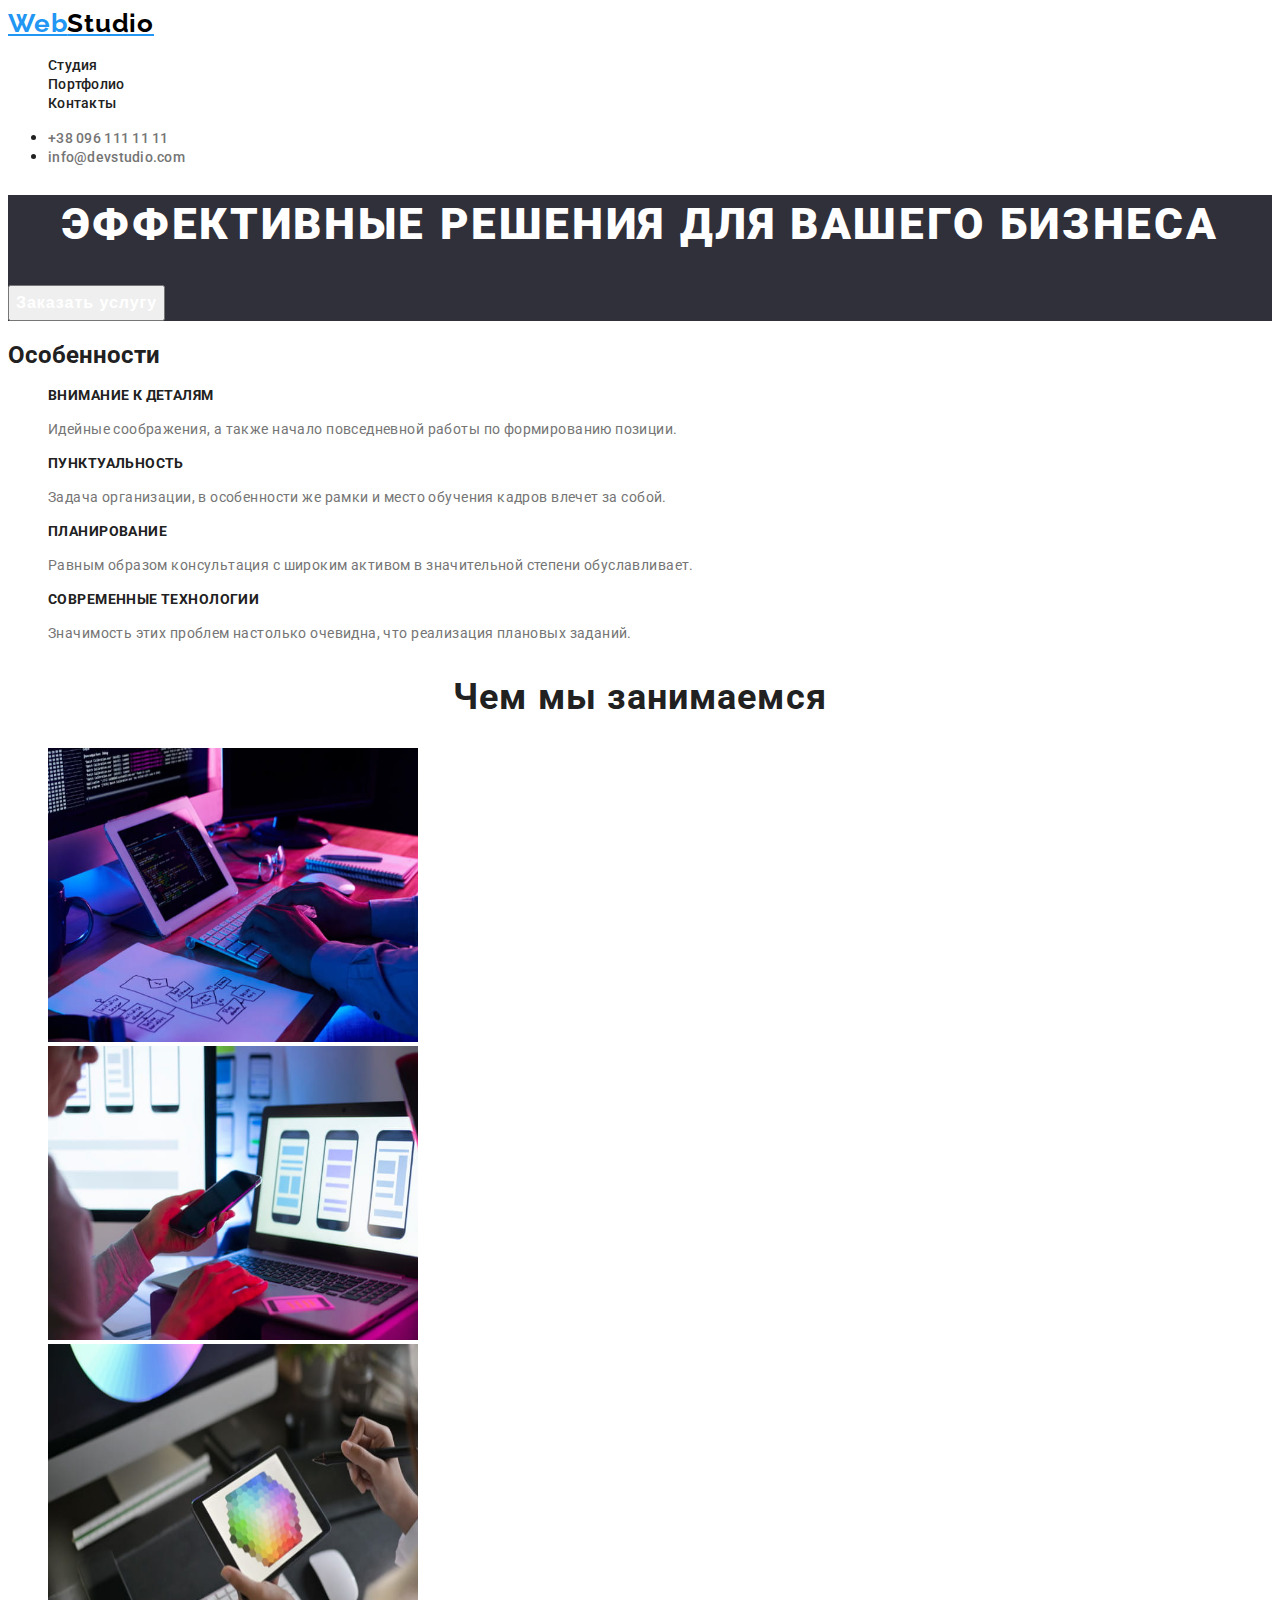
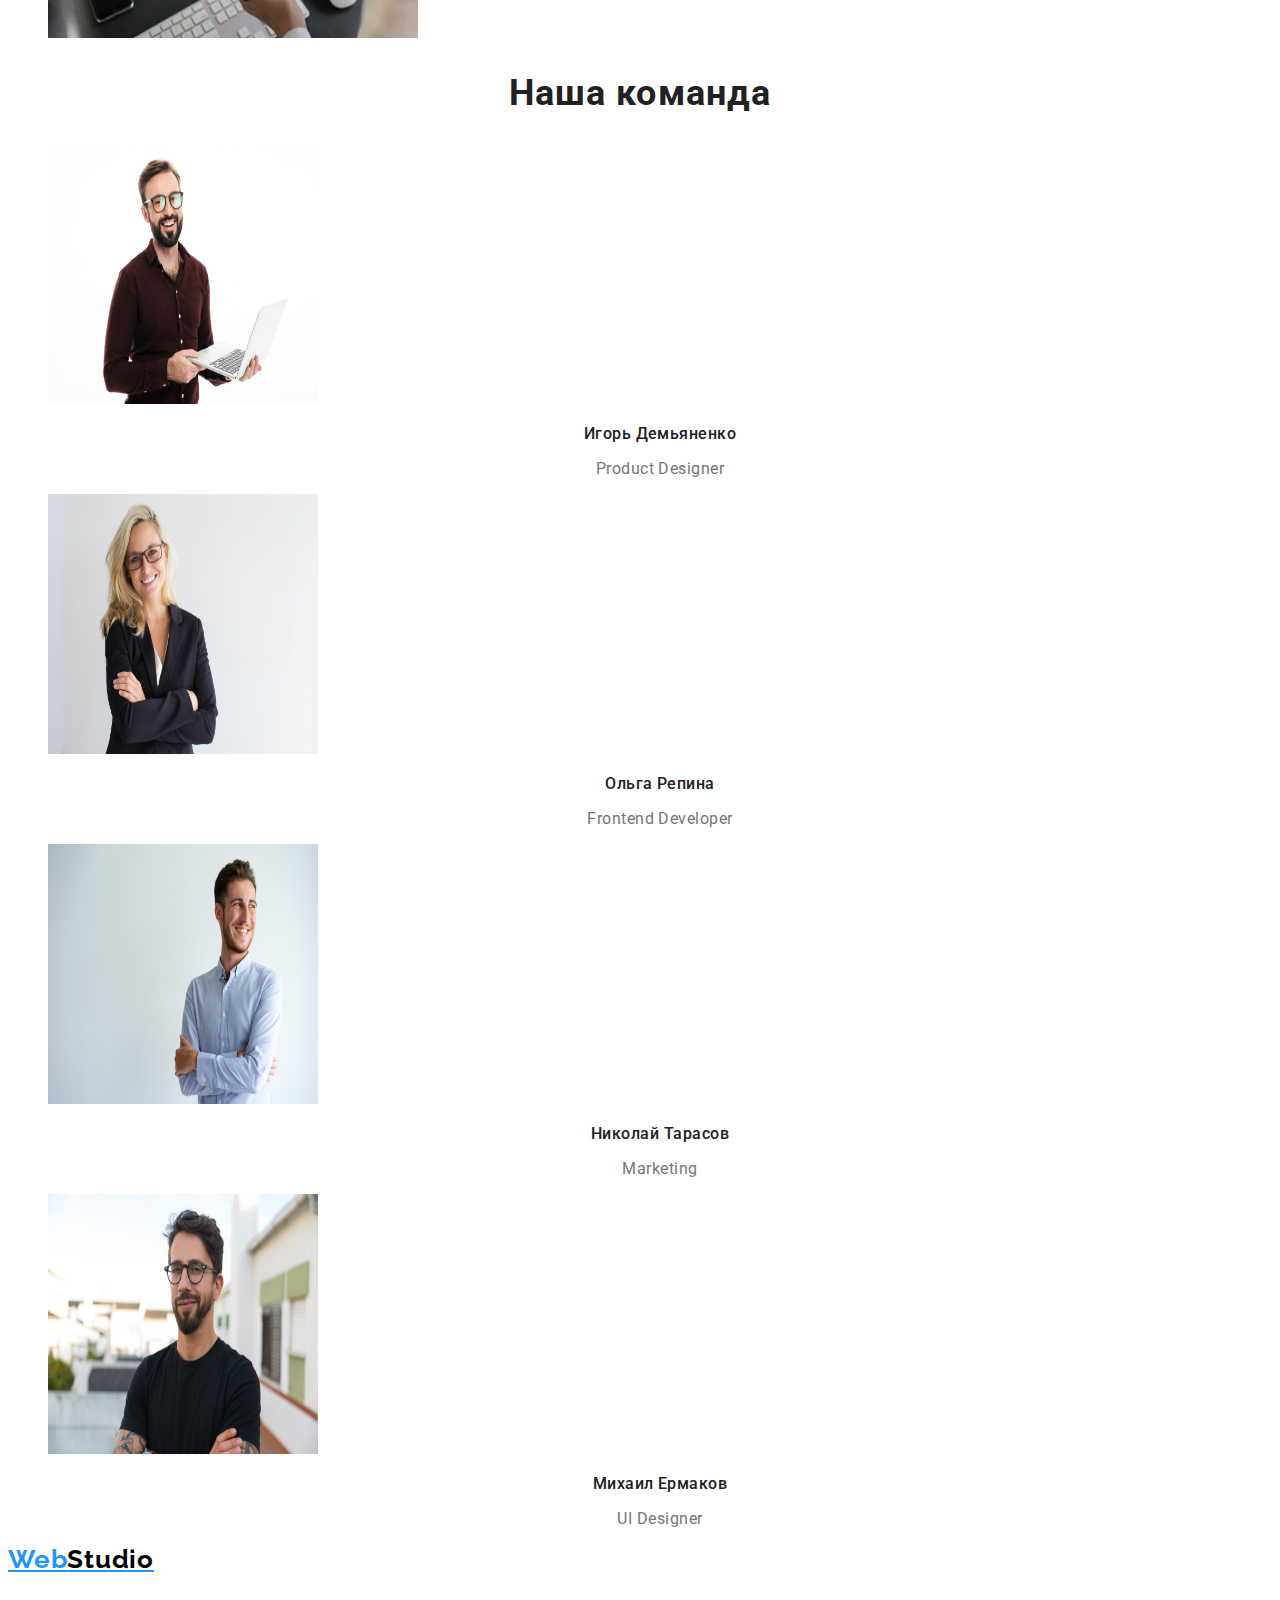
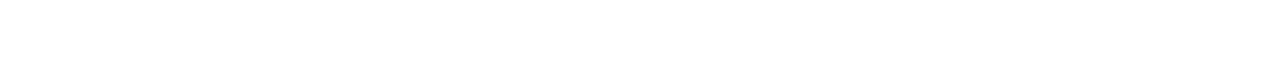
==== index.html @ 57befda3 "update" ====
<!DOCTYPE html>
<html lang="ru">
<head>
    <meta charset="UTF-8">
    <meta http-equiv="X-UA-Compatible" content="IE=edge">
    <meta name="viewport" content="width=device-width, initial-scale=1.0">
    <title>Студия</title>
    <link rel="preconnect" href="https://fonts.googleapis.com" />
    <link rel="preconnect" href="https://fonts.gstatic.com" crossorigin />
    <link
      href="https://fonts.googleapis.com/css2?family=Raleway:wght@700&family=Roboto:wght@400;500;700;900&display=swap"
      rel="stylesheet"
    />
    
    <link rel="stylesheet" href="./css/styles.css"/>
</head>
<body>
    <header class="header">
        <a class="logo-text-left" href="index.html">Web<span class="logo-text-right">Studio</span></a>
        <nav class="header-navigation">
            <ul class="header-list list">
                <li class="header-item">
                    <a class="header-link link" href="./index.html">Студия</a>
                </li>
                <li class="header-item">
                    <a class="header-link link" href="./portfolio.html">Портфолио</a>
                </li>
                <li class="header-item">
                    <a class="header-link link" href="./">Контакты</a>
                </li>
            </ul>
        </nav>
        <div>
            <ul>
                <li>
                    <a class="header-tel link" href="tel:+380961111111">+38 096 111 11 11</a>
                </li>
                <li>
                    <a class="header-mail link" href="mailto:info@example.com">info@devstudio.com</a>
                </li>
            </ul>
        </div>
    </header>
    <main>
        <section class="top-section">
            <!--Top-->
            <h1 class="top-title">Эффективные решения для вашего бизнеса</h1>
            <button class="top-title-btn" type="button">Заказать услугу</button>
        </section>
        <section class="advantages-section">
            <!--Invisible h2-->
            <h2 class="advantages-title">Особенности</h2>
            <!--Our advantages-->
            <ul class="advantages-list list">
                <li>
                    <h3 class="advantages-item-title">Внимание к деталям</h3>
                    <p class="advantages-item-text">
                        Идейные соображения, а также начало повседневной работы по формированию позиции.
                    </p>
                </li>
                <li>
                    <h3 class="advantages-item-title">Пунктуальность</h3>
                    <p class="advantages-item-text">
                        Задача организации, в особенности же рамки и место обучения кадров влечет за собой.
                    </p>
                </li>
                <li>
                    <h3 class="advantages-item-title">Планирование</h3>
                    <p class="advantages-item-text">
                        Равным образом консультация с широким активом в значительной степени обуславливает.
                    </p>
                </li>
                <li>
                    <h3 class="advantages-item-title">Современные технологии</h3>
                    <p class="advantages-item-text">
                        Значимость этих проблем настолько очевидна, что реализация плановых заданий.
                    </p>
                </li>
            </ul>
        </section>
        <section class="specifications">
            <h2 class="specifications-title">Чем мы занимаемся</h2>
            <!--Our specification-->
            <ul class="specifications-list list">
                <li class="specifications-item">
                    <img
                        src="./images/about-us-img-1.jpg"
                        alt="мужчина пишет код"
                        width="370"
                        height="294"
                    />
                </li>
                <li class="specifications-item">
                    <img
                        src="./images/about-us-img-2.jpg"
                        alt="девушка адаптирует сайт"
                        width="370"
                        height="294"
                    />
                </li>
                <li class="specifications-item">
                    <img
                        src="./images/about-us-img-3.jpg"
                        alt="девушка работает с дизайном"
                        width="370"
                        height="294"
                    />
                </li>
        </section>
        <section class="team">
            <!--Our team-->
            <h2 class="team-title">Наша команда</h2>
            <ul class="team-list list">
                <li class="team-item">
                    <img
                    src="./images/teammate1.jpg"
                    alt="Член комманды"
                    width="270"
                    height="260"
                />
                <h3 class="team-item-name">Игорь Демьяненко</h3>
                <p class="team-item-role" lang="en">Product Designer</p>  
                </li>
                <li class="team-item">
                    <img
                    src="./images/teammate2.jpg"
                    alt="Член комманды"
                    width="270"
                    height="260"
                />
                <h3 class="team-item-name">Ольга Репина</h3>
                <p class="team-item-role" lang="en">Frontend Developer</p>  
                </li>
                <li class="team-item">
                    <img
                    src="./images/teammate3.jpg"
                    alt="Член комманды"
                    width="270"
                    height="260"
                />
                <h3 class="team-item-name">Николай Тарасов</h3>
                <p class="team-item-role" lang="en">Marketing</p>  
                </li>
                <li class="team-item">
                    <img
                    src="./images/teammate4.jpg"
                    alt="Член комманды"
                    width="270"
                    height="260"
                />
                <h3 class="team-item-name">Михаил Ермаков</h3>
                <p class="team-item-role" lang="en">UI Designer</p>  
                </li>
            </ul>
        </section>
    </main>
    <footer class="footer">
        <a class="logo-text-left" href="index.html">Web<span class="logo-text-right">Studio</span></a>
        <adress class="footer-adress">
            <!--Contacts-->
            <ul class="footer-list list">
                <li>
                    <a class="footer-map link" href="https://www.google.com.ua/maps/place/%D0%B1%D1%83%D0%BB%D1%8C%D0%B2%D0%B0%D1%80+%D0%9B%D0%B5%D1%81%D1%96+%D0%A3%D0%BA%D1%80%D0%B0%D1%97%D0%BD%D0%BA%D0%B8,+26,+%D0%9A%D0%B8%D1%97%D0%B2,+02000/@50.4265841,30.5361971,17z/data=!4m13!1m7!3m6!1s0x40d4cf0e033ecbe9:0x57a4dffefec77da0!2z0LHRg9C70YzQstCw0YAg0JvQtdGB0ZYg0KPQutGA0LDRl9C90LrQuCwgMjYsINCa0LjRl9CyLCAwMjAwMA!3b1!8m2!3d50.4265807!4d30.5383858!3m4!1s0x40d4cf0e033ecbe9:0x57a4dffefec77da0!8m2!3d50.4265807!4d30.5383858">г. Киев, пр-т Леси Украинки, 26</a>
                </li>
                <li>
                    <a class="footer-tel link" href="tel:+380961111111">+38 096 111 11 11</a>
                </li>
                <li>
                    <a class="footer-mail link" href="mailto:info@example.com">info@devstudio.com</a>
                </li>
            </ul>
        </adress>
    </footer>
</body>
</html>
---- css/styles.css ----
:root {
  --main-title-color: #ffffff;
  --second-title-color: #212121;
  --first-text-color: #757575;
  --second-text-color: rgba(255, 255, 255, 0.6);
  --accent-color: #2196f3;
}
body {
  font-family: "Roboto", "sans-serif";
  color: #212121;
}
.list {
  list-style: none;
}
.link {
  text-decoration: none;
}
.logo-text-left {
  font-family: Raleway;
  font-weight: 700;
  font-size: 26px;
  line-height: 1.19;
  letter-spacing: 0.03em;
  color: var(--accent-color);
}
.logo-text-right {
  font-family: Raleway;
  font-weight: 700;
  font-size: 26px;
  line-height: 1.19;
  letter-spacing: 0.03em;
  color: #000000;
}
.header-link {
  font-weight: 500;
  font-size: 14px;
  line-height: 1.14;
  letter-spacing: 0.02em;
  color: var(--second-title-color);
}
.header-tel {
  font-weight: 500;
  font-size: 14px;
  line-height: 1.14;
  letter-spacing: 0.02em;
  color: var(--first-text-color);
}
.header-mail {
  font-weight: 500;
  font-size: 14px;
  line-height: 1.14;
  letter-spacing: 0.02em;
  color: var(--first-text-color);
}
.header-link:hover,
.header-link:active,
.header-link:focus,
.header-mail:hover,
.header-mail:focus,
.header-tel:hover,
.header-tel:focus {
  color: var(--accent-color);
}
.top-section {
  background-color: #2f303a;
}
.top-title {
  font-weight: 900;
  font-size: 44px;
  line-height: 1.36;
  text-align: center;
  letter-spacing: 0.06em;
  text-transform: uppercase;
  color: var(--main-title-color);
}
.top-title-btn {
  font-weight: bold;
  font-size: 16px;
  line-height: 1.87;
  display: flex;
  align-items: center;
  text-align: center;
  letter-spacing: 0.06em;
  color: var(--main-title-color);
}
.advantages-item-title {
  font-weight: 700;
  font-size: 14px;
  line-height: 1.14;
  letter-spacing: 0.03em;
  text-transform: uppercase;
  color: var(--second-title-color);
}
.advantages-item-text {
  font-weight: 400;
  font-size: 14px;
  line-height: 1.71;
  letter-spacing: 0.03em;
  color: var(--first-text-color);
}
.specifications-title {
  font-weight: 700;
  font-size: 36px;
  line-height: 1.17;
  text-align: center;
  letter-spacing: 0.03em;
  color: var(--second-title-color);
}
.team-title {
  font-weight: 700;
  font-size: 36px;
  line-height: 1.17;
  text-align: center;
  letter-spacing: 0.03em;
  color: var(--second-title-color);
}
.team-item-name {
  font-weight: 500;
  font-size: 16px;
  line-height: 1.19;
  text-align: center;
  letter-spacing: 0.03em;
  color: var(--second-title-color);
}
.team-item-role {
  font-weight: 400;
  font-size: 16px;
  line-height: 1.19;
  text-align: center;
  letter-spacing: 0.03em;
  color: var(--first-text-color);
}
.footer-map {
  font-weight: 400;
  font-size: 14px;
  line-height: 1.71;
  letter-spacing: 0.03em;
  color: var(--second-text-color);
}
.footer-tel {
  font-weight: 400;
  font-size: 14px;
  line-height: 1.71;
  letter-spacing: 0.03em;
  color: var(--second-text-color);
}
.footer-mail {
  font-weight: 400;
  font-size: 14px;
  line-height: 1.71;
  letter-spacing: 0.03em;
  color: var(--second-text-color);
}
.filter-item {
  font-weight: 500;
  font-size: 16px;
  line-height: 1.62;
  text-align: center;
  letter-spacing: 0.03em;
  color: var(--second-title-color);
}
.filter-item:active {
  color: var(--main-title-color);
}
.portfolio-item-title {
  font-weight: 700;
  font-size: 18px;
  line-height: 2;
  letter-spacing: 0.06em;
  color: var(--second-title-color);
}
.portfolio-item-text {
  font-weight: 400;
  font-size: 16px;
  line-height: 1.87;
  letter-spacing: 0.03em;
  color: var(--first-text-color);
}
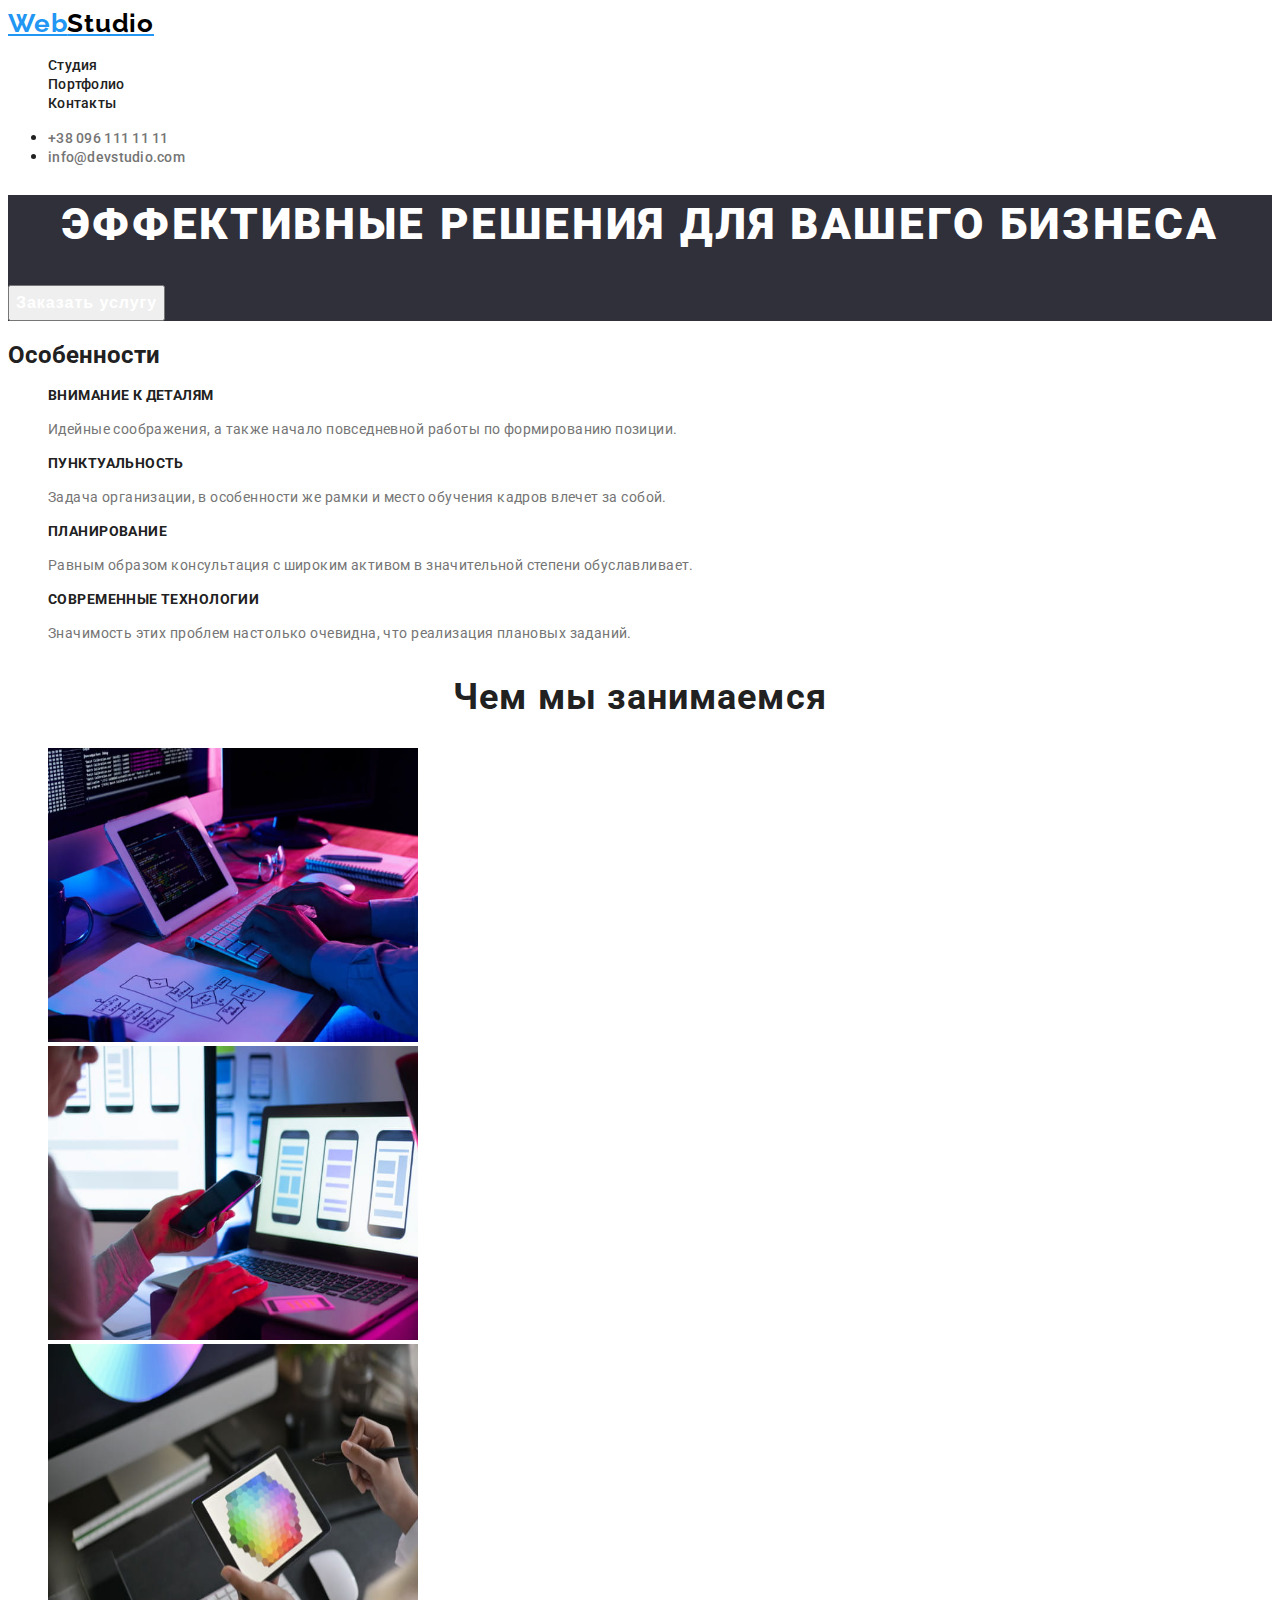
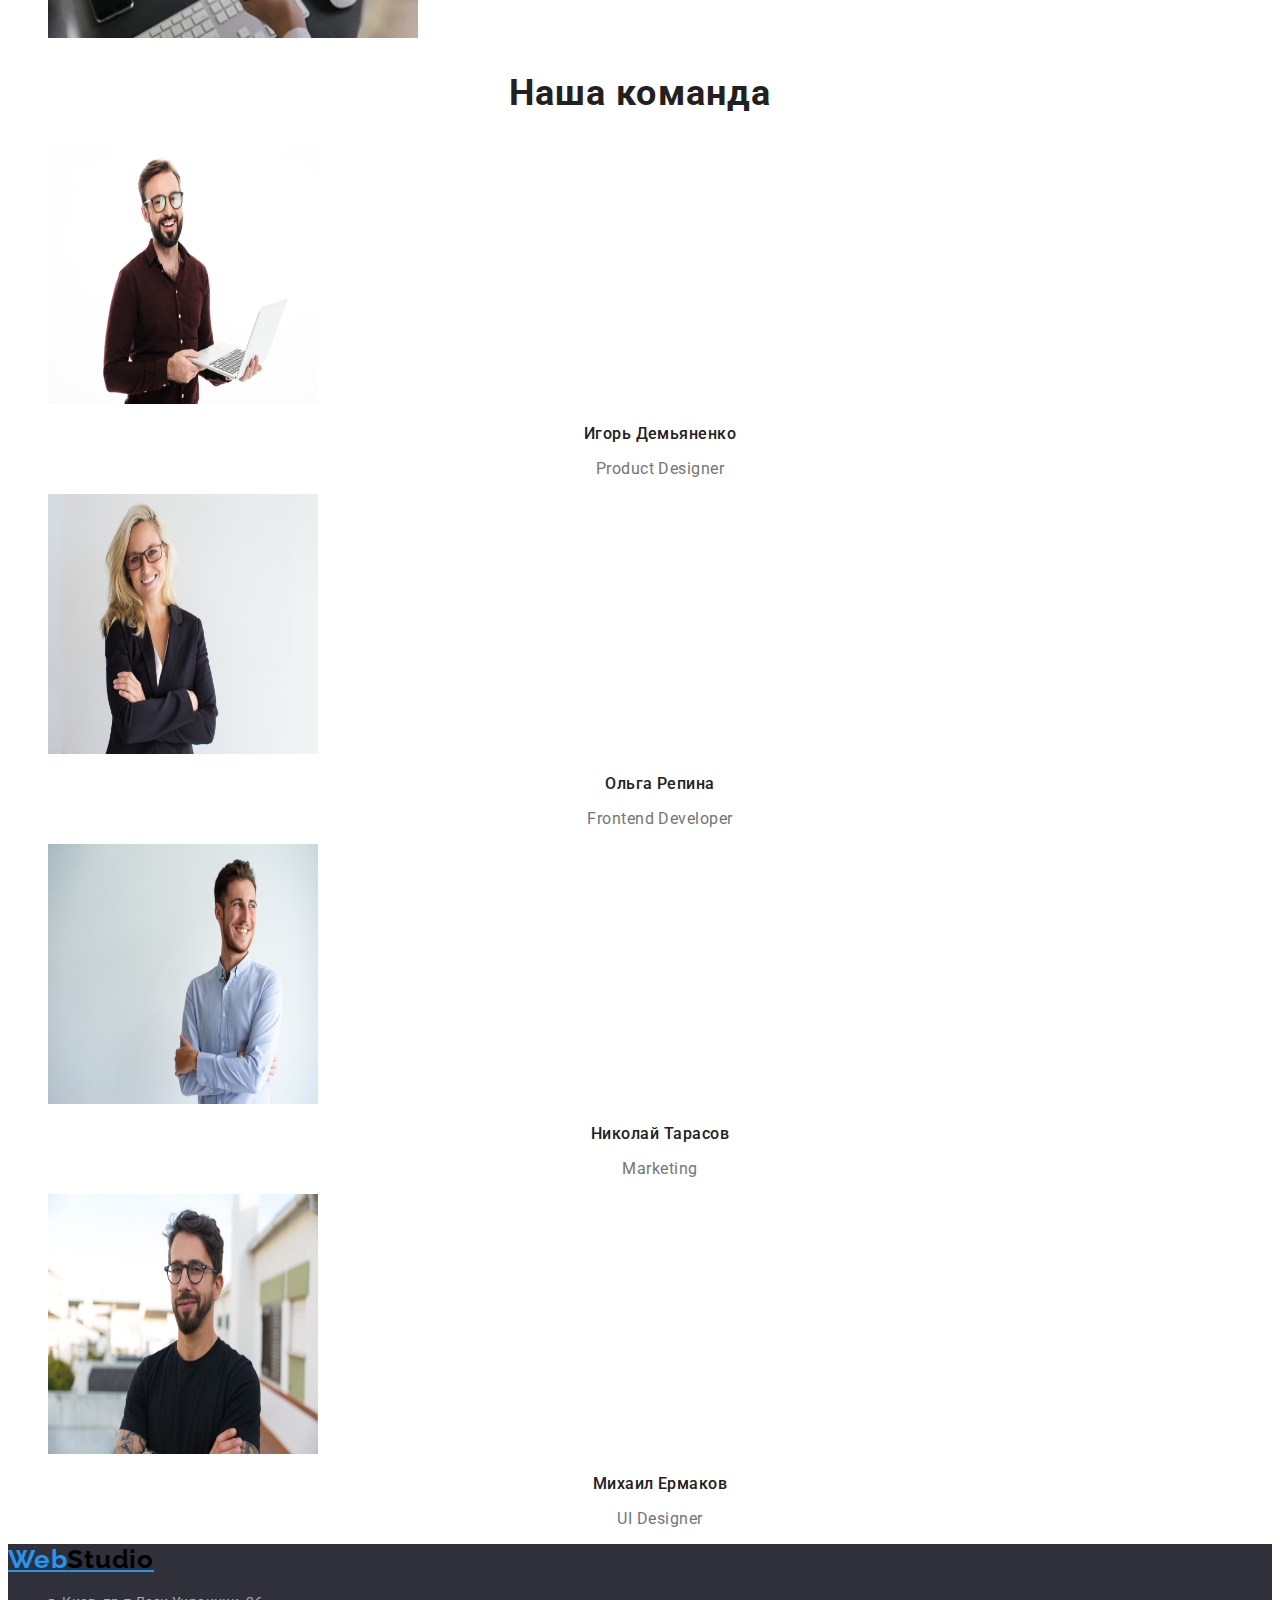
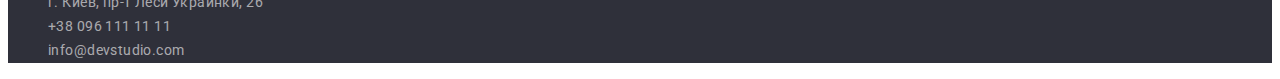
==== commit 2136df03: "check mist v2" ====
--- a/index.html
+++ b/index.html
@@ -1,9 +1,9 @@
 <!DOCTYPE html>
 <html lang="ru">
-<head>
-    <meta charset="UTF-8">
-    <meta http-equiv="X-UA-Compatible" content="IE=edge">
-    <meta name="viewport" content="width=device-width, initial-scale=1.0">
+  <head>
+    <meta charset="UTF-8" />
+    <meta http-equiv="X-UA-Compatible" content="IE=edge" />
+    <meta name="viewport" content="width=device-width, initial-scale=1.0" />
     <title>Студия</title>
     <link rel="preconnect" href="https://fonts.googleapis.com" />
     <link rel="preconnect" href="https://fonts.gstatic.com" crossorigin />
@@ -11,165 +11,185 @@
       href="https://fonts.googleapis.com/css2?family=Raleway:wght@700&family=Roboto:wght@400;500;700;900&display=swap"
       rel="stylesheet"
     />
-    
-    <link rel="stylesheet" href="./css/styles.css"/>
-</head>
-<body>
+    <link rel="stylesheet" href="./css/styles.css" />
+  </head>
+  <body>
     <header class="header">
-        <a class="logo-text-left" href="index.html">Web<span class="logo-text-right">Studio</span></a>
-        <nav class="header-navigation">
-            <ul class="header-list list">
-                <li class="header-item">
-                    <a class="header-link link" href="./index.html">Студия</a>
-                </li>
-                <li class="header-item">
-                    <a class="header-link link" href="./portfolio.html">Портфолио</a>
-                </li>
-                <li class="header-item">
-                    <a class="header-link link" href="./">Контакты</a>
-                </li>
-            </ul>
-        </nav>
-        <div>
-            <ul>
-                <li>
-                    <a class="header-tel link" href="tel:+380961111111">+38 096 111 11 11</a>
-                </li>
-                <li>
-                    <a class="header-mail link" href="mailto:info@example.com">info@devstudio.com</a>
-                </li>
-            </ul>
-        </div>
+      <a class="logo-text-left" href="index.html"
+        >Web<span class="logo-text-right">Studio</span></a
+      >
+      <nav class="header-navigation">
+        <ul class="header-list list">
+          <li class="header-item">
+            <a class="header-link link" href="./index.html">Студия</a>
+          </li>
+          <li class="header-item">
+            <a class="header-link link" href="./portfolio.html">Портфолио</a>
+          </li>
+          <li class="header-item">
+            <a class="header-link link" href="./">Контакты</a>
+          </li>
+        </ul>
+      </nav>
+      <div>
+        <ul>
+          <li>
+            <a class="header-tel link" href="tel:+380961111111"
+              >+38 096 111 11 11</a
+            >
+          </li>
+          <li>
+            <a class="header-mail link" href="mailto:info@example.com"
+              >info@devstudio.com</a
+            >
+          </li>
+        </ul>
+      </div>
     </header>
     <main>
-        <section class="top-section">
-            <!--Top-->
-            <h1 class="top-title">Эффективные решения для вашего бизнеса</h1>
-            <button class="top-title-btn" type="button">Заказать услугу</button>
-        </section>
-        <section class="advantages-section">
-            <!--Invisible h2-->
-            <h2 class="advantages-title">Особенности</h2>
-            <!--Our advantages-->
-            <ul class="advantages-list list">
-                <li>
-                    <h3 class="advantages-item-title">Внимание к деталям</h3>
-                    <p class="advantages-item-text">
-                        Идейные соображения, а также начало повседневной работы по формированию позиции.
-                    </p>
-                </li>
-                <li>
-                    <h3 class="advantages-item-title">Пунктуальность</h3>
-                    <p class="advantages-item-text">
-                        Задача организации, в особенности же рамки и место обучения кадров влечет за собой.
-                    </p>
-                </li>
-                <li>
-                    <h3 class="advantages-item-title">Планирование</h3>
-                    <p class="advantages-item-text">
-                        Равным образом консультация с широким активом в значительной степени обуславливает.
-                    </p>
-                </li>
-                <li>
-                    <h3 class="advantages-item-title">Современные технологии</h3>
-                    <p class="advantages-item-text">
-                        Значимость этих проблем настолько очевидна, что реализация плановых заданий.
-                    </p>
-                </li>
-            </ul>
-        </section>
-        <section class="specifications">
-            <h2 class="specifications-title">Чем мы занимаемся</h2>
-            <!--Our specification-->
-            <ul class="specifications-list list">
-                <li class="specifications-item">
-                    <img
-                        src="./images/about-us-img-1.jpg"
-                        alt="мужчина пишет код"
-                        width="370"
-                        height="294"
-                    />
-                </li>
-                <li class="specifications-item">
-                    <img
-                        src="./images/about-us-img-2.jpg"
-                        alt="девушка адаптирует сайт"
-                        width="370"
-                        height="294"
-                    />
-                </li>
-                <li class="specifications-item">
-                    <img
-                        src="./images/about-us-img-3.jpg"
-                        alt="девушка работает с дизайном"
-                        width="370"
-                        height="294"
-                    />
-                </li>
-        </section>
-        <section class="team">
-            <!--Our team-->
-            <h2 class="team-title">Наша команда</h2>
-            <ul class="team-list list">
-                <li class="team-item">
-                    <img
-                    src="./images/teammate1.jpg"
-                    alt="Член комманды"
-                    width="270"
-                    height="260"
-                />
-                <h3 class="team-item-name">Игорь Демьяненко</h3>
-                <p class="team-item-role" lang="en">Product Designer</p>  
-                </li>
-                <li class="team-item">
-                    <img
-                    src="./images/teammate2.jpg"
-                    alt="Член комманды"
-                    width="270"
-                    height="260"
-                />
-                <h3 class="team-item-name">Ольга Репина</h3>
-                <p class="team-item-role" lang="en">Frontend Developer</p>  
-                </li>
-                <li class="team-item">
-                    <img
-                    src="./images/teammate3.jpg"
-                    alt="Член комманды"
-                    width="270"
-                    height="260"
-                />
-                <h3 class="team-item-name">Николай Тарасов</h3>
-                <p class="team-item-role" lang="en">Marketing</p>  
-                </li>
-                <li class="team-item">
-                    <img
-                    src="./images/teammate4.jpg"
-                    alt="Член комманды"
-                    width="270"
-                    height="260"
-                />
-                <h3 class="team-item-name">Михаил Ермаков</h3>
-                <p class="team-item-role" lang="en">UI Designer</p>  
-                </li>
-            </ul>
-        </section>
+      <section class="top-section">
+        <!--Top-->
+        <h1 class="top-title">Эффективные решения для вашего бизнеса</h1>
+        <button class="top-title-btn" type="button">Заказать услугу</button>
+      </section>
+      <section class="advantages-section">
+        <!--Invisible h2-->
+        <h2 class="advantages-title">Особенности</h2>
+        <!--Our advantages-->
+        <ul class="advantages-list list">
+          <li>
+            <h3 class="advantages-item-title">Внимание к деталям</h3>
+            <p class="advantages-item-text">
+              Идейные соображения, а также начало повседневной работы по
+              формированию позиции.
+            </p>
+          </li>
+          <li>
+            <h3 class="advantages-item-title">Пунктуальность</h3>
+            <p class="advantages-item-text">
+              Задача организации, в особенности же рамки и место обучения кадров
+              влечет за собой.
+            </p>
+          </li>
+          <li>
+            <h3 class="advantages-item-title">Планирование</h3>
+            <p class="advantages-item-text">
+              Равным образом консультация с широким активом в значительной
+              степени обуславливает.
+            </p>
+          </li>
+          <li>
+            <h3 class="advantages-item-title">Современные технологии</h3>
+            <p class="advantages-item-text">
+              Значимость этих проблем настолько очевидна, что реализация
+              плановых заданий.
+            </p>
+          </li>
+        </ul>
+      </section>
+      <section class="specifications">
+        <h2 class="specifications-title">Чем мы занимаемся</h2>
+        <!--Our specification-->
+        <ul class="specifications-list list">
+          <li class="specifications-item">
+            <img
+              src="./images/about-us-img-1.jpg"
+              alt="мужчина пишет код"
+              width="370"
+              height="294"
+            />
+          </li>
+          <li class="specifications-item">
+            <img
+              src="./images/about-us-img-2.jpg"
+              alt="девушка адаптирует сайт"
+              width="370"
+              height="294"
+            />
+          </li>
+          <li class="specifications-item">
+            <img
+              src="./images/about-us-img-3.jpg"
+              alt="девушка работает с дизайном"
+              width="370"
+              height="294"
+            />
+          </li>
+        </ul>
+      </section>
+      <section class="team">
+        <!--Our team-->
+        <h2 class="team-title">Наша команда</h2>
+        <ul class="team-list list">
+          <li class="team-item">
+            <img
+              src="./images/teammate1.jpg"
+              alt="Член комманды"
+              width="270"
+              height="260"
+            />
+            <h3 class="team-item-name">Игорь Демьяненко</h3>
+            <p class="team-item-role" lang="en">Product Designer</p>
+          </li>
+          <li class="team-item">
+            <img
+              src="./images/teammate2.jpg"
+              alt="Член комманды"
+              width="270"
+              height="260"
+            />
+            <h3 class="team-item-name">Ольга Репина</h3>
+            <p class="team-item-role" lang="en">Frontend Developer</p>
+          </li>
+          <li class="team-item">
+            <img
+              src="./images/teammate3.jpg"
+              alt="Член комманды"
+              width="270"
+              height="260"
+            />
+            <h3 class="team-item-name">Николай Тарасов</h3>
+            <p class="team-item-role" lang="en">Marketing</p>
+          </li>
+          <li class="team-item">
+            <img
+              src="./images/teammate4.jpg"
+              alt="Член комманды"
+              width="270"
+              height="260"
+            />
+            <h3 class="team-item-name">Михаил Ермаков</h3>
+            <p class="team-item-role" lang="en">UI Designer</p>
+          </li>
+        </ul>
+      </section>
     </main>
     <footer class="footer">
-        <a class="logo-text-left" href="index.html">Web<span class="logo-text-right">Studio</span></a>
-        <adress class="footer-adress">
-            <!--Contacts-->
-            <ul class="footer-list list">
-                <li>
-                    <a class="footer-map link" href="https://www.google.com.ua/maps/place/%D0%B1%D1%83%D0%BB%D1%8C%D0%B2%D0%B0%D1%80+%D0%9B%D0%B5%D1%81%D1%96+%D0%A3%D0%BA%D1%80%D0%B0%D1%97%D0%BD%D0%BA%D0%B8,+26,+%D0%9A%D0%B8%D1%97%D0%B2,+02000/@50.4265841,30.5361971,17z/data=!4m13!1m7!3m6!1s0x40d4cf0e033ecbe9:0x57a4dffefec77da0!2z0LHRg9C70YzQstCw0YAg0JvQtdGB0ZYg0KPQutGA0LDRl9C90LrQuCwgMjYsINCa0LjRl9CyLCAwMjAwMA!3b1!8m2!3d50.4265807!4d30.5383858!3m4!1s0x40d4cf0e033ecbe9:0x57a4dffefec77da0!8m2!3d50.4265807!4d30.5383858">г. Киев, пр-т Леси Украинки, 26</a>
-                </li>
-                <li>
-                    <a class="footer-tel link" href="tel:+380961111111">+38 096 111 11 11</a>
-                </li>
-                <li>
-                    <a class="footer-mail link" href="mailto:info@example.com">info@devstudio.com</a>
-                </li>
-            </ul>
-        </adress>
+      <a class="logo-text-left" href="index.html"
+        >Web<span class="logo-text-right">Studio</span></a
+      >
+      <adress class="adress">
+        <!--Contacts-->
+        <ul class="footer-list list">
+          <li>
+            <a
+              class="footer-map link"
+              href="https://www.google.com.ua/maps/place/%D0%B1%D1%83%D0%BB%D1%8C%D0%B2%D0%B0%D1%80+%D0%9B%D0%B5%D1%81%D1%96+%D0%A3%D0%BA%D1%80%D0%B0%D1%97%D0%BD%D0%BA%D0%B8,+26,+%D0%9A%D0%B8%D1%97%D0%B2,+02000/@50.4265841,30.5361971,17z/data=!4m13!1m7!3m6!1s0x40d4cf0e033ecbe9:0x57a4dffefec77da0!2z0LHRg9C70YzQstCw0YAg0JvQtdGB0ZYg0KPQutGA0LDRl9C90LrQuCwgMjYsINCa0LjRl9CyLCAwMjAwMA!3b1!8m2!3d50.4265807!4d30.5383858!3m4!1s0x40d4cf0e033ecbe9:0x57a4dffefec77da0!8m2!3d50.4265807!4d30.5383858"
+              >г. Киев, пр-т Леси Украинки, 26</a
+            >
+          </li>
+          <li>
+            <a class="footer-tel link" href="tel:+380961111111"
+              >+38 096 111 11 11</a
+            >
+          </li>
+          <li>
+            <a class="footer-mail link" href="mailto:info@example.com"
+              >info@devstudio.com</a
+            >
+          </li>
+        </ul>
+      </adress>
     </footer>
-</body>
-</html>+  </body>
+</html>
--- a/css/styles.css
+++ b/css/styles.css
@@ -82,6 +82,7 @@
   text-align: center;
   letter-spacing: 0.06em;
   color: var(--main-title-color);
+  cursor: pointer;
 }
 .advantages-item-title {
   font-weight: 700;
@@ -130,6 +131,9 @@
   letter-spacing: 0.03em;
   color: var(--first-text-color);
 }
+.footer {
+  background-color: #2f303a;
+}
 .footer-map {
   font-weight: 400;
   font-size: 14px;
@@ -158,6 +162,7 @@
   text-align: center;
   letter-spacing: 0.03em;
   color: var(--second-title-color);
+  cursor: pointer;
 }
 .filter-item:active {
   color: var(--main-title-color);
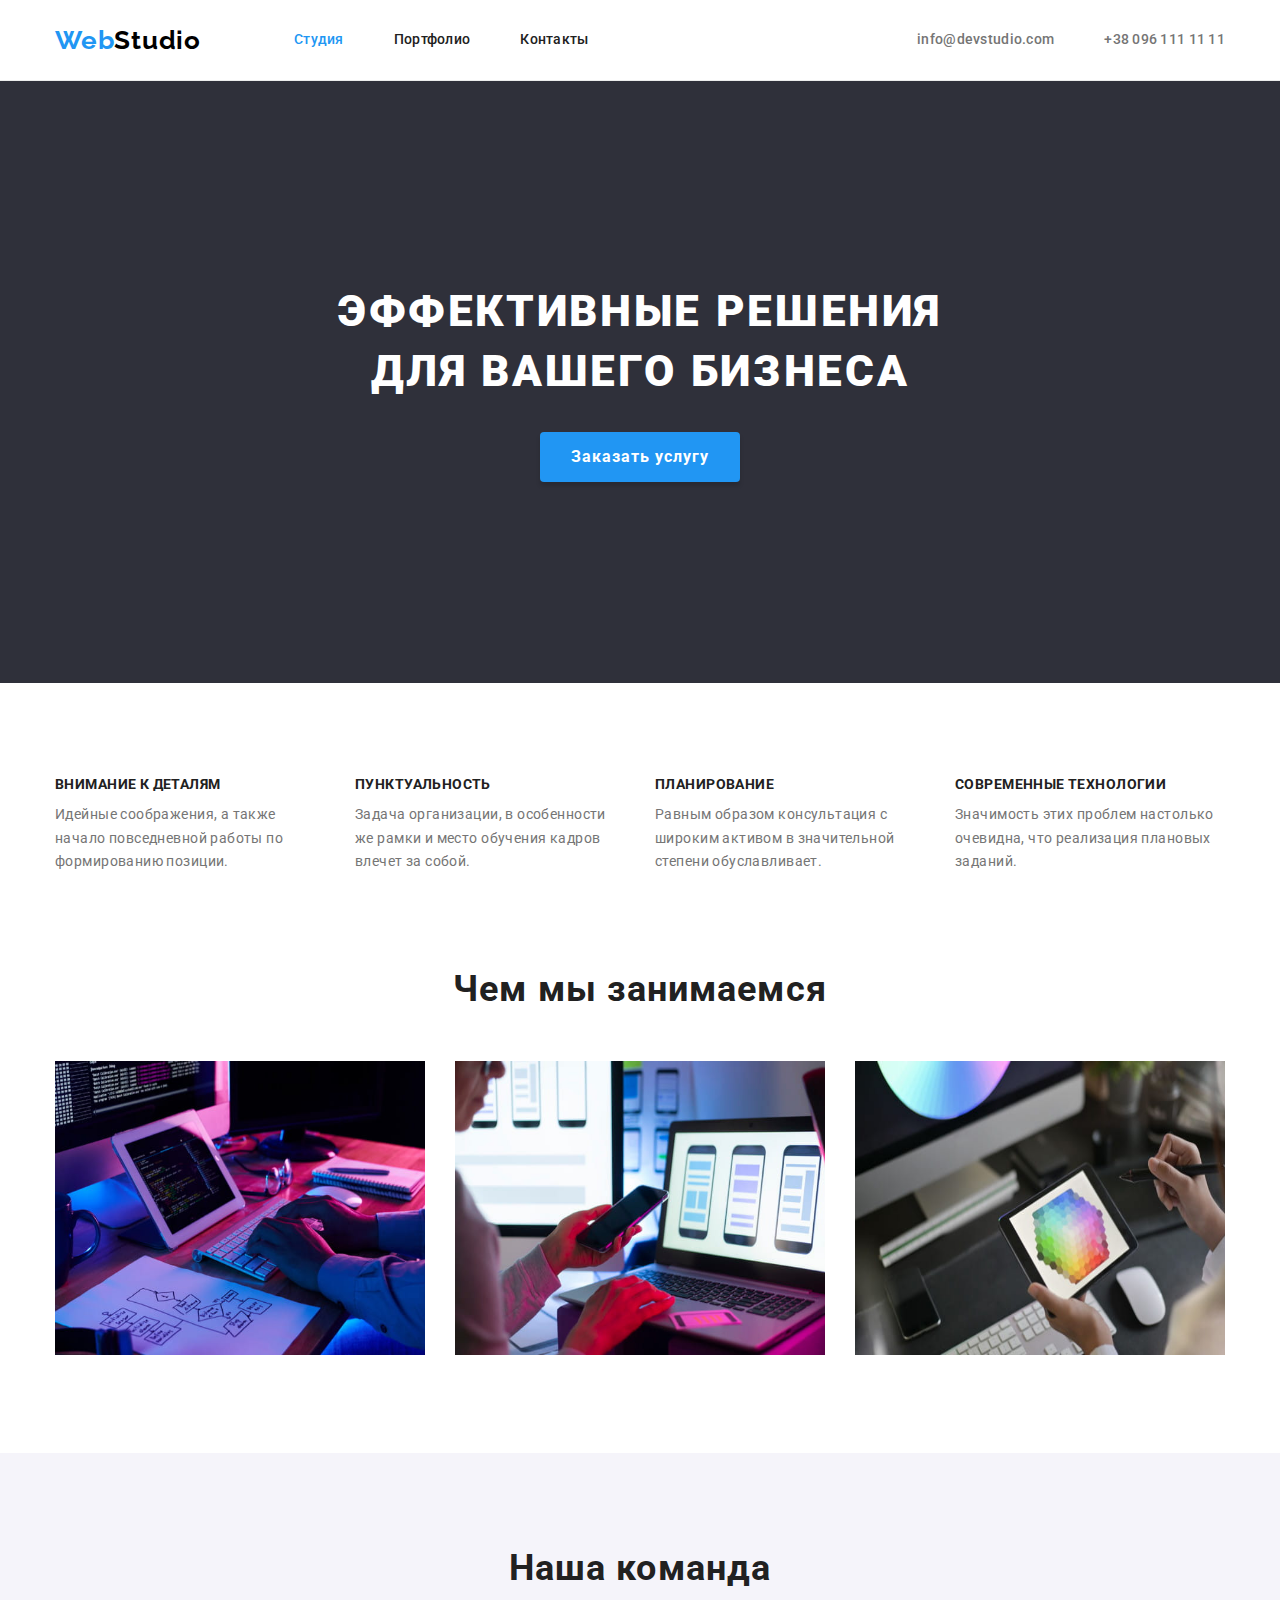
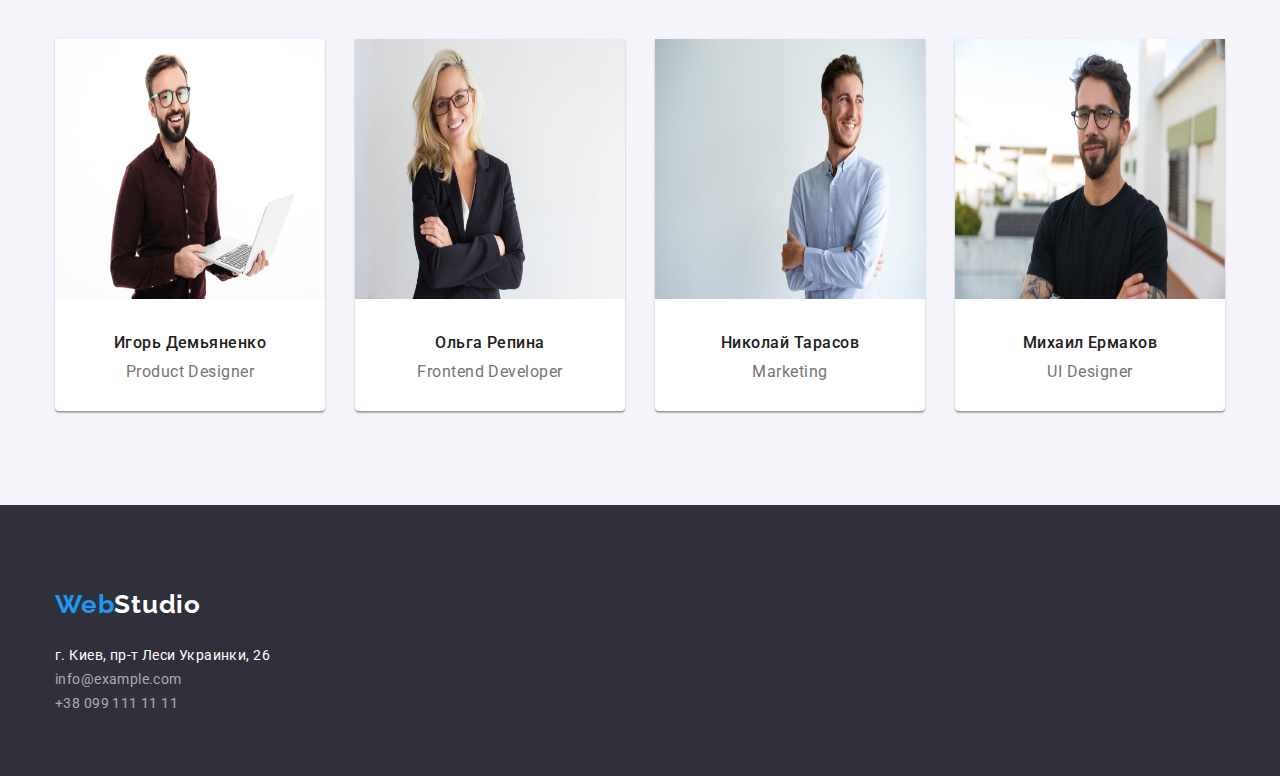
==== commit e3bde7e8: "in work" ====
--- a/index.html
+++ b/index.html
@@ -7,6 +7,7 @@
     <title>Студия</title>
     <link rel="preconnect" href="https://fonts.googleapis.com" />
     <link rel="preconnect" href="https://fonts.gstatic.com" crossorigin />
+    <link rel="stylesheet" href="./css/modern-normalize.css" />
     <link
       href="https://fonts.googleapis.com/css2?family=Raleway:wght@700&family=Roboto:wght@400;500;700;900&display=swap"
       rel="stylesheet"
@@ -15,181 +16,211 @@
   </head>
   <body>
     <header class="header">
-      <a class="logo-text-left" href="index.html"
-        >Web<span class="logo-text-right">Studio</span></a
-      >
-      <nav class="header-navigation">
-        <ul class="header-list list">
-          <li class="header-item">
-            <a class="header-link link" href="./index.html">Студия</a>
-          </li>
-          <li class="header-item">
-            <a class="header-link link" href="./portfolio.html">Портфолио</a>
-          </li>
-          <li class="header-item">
-            <a class="header-link link" href="./">Контакты</a>
-          </li>
-        </ul>
-      </nav>
-      <div>
-        <ul>
-          <li>
-            <a class="header-tel link" href="tel:+380961111111"
+      <!--Navigation-->
+      <div class="container navigation">
+        <nav class="navigation">
+          <!--Logo-->
+          <a class="link logo" href="index.html"
+            >Web<span class="logo-black">Studio</span></a
+          >
+          <!--Links-->
+          <ul class="nav-list list">
+            <li class="nav-item">
+              <a class="nav-link link current" href="./index.html">Студия</a>
+            </li>
+            <li class="nav-item">
+              <a class="nav-link link" href="./portfolio.html">Портфолио</a>
+            </li>
+            <li class="nav-item">
+              <a class="nav-link link" href="./">Контакты</a>
+            </li>
+          </ul>
+        </nav>
+        <!--Contacts-->
+        <ul class="contact-list nav-list list">
+          <li class="nav-item">
+            <a class="contact-link link" href="mailto:info@example.com"
+              >info@devstudio.com</a
+            >
+          </li>
+          <li class="nav-item">
+            <a class="contact-link link" href="tel:+380961111111"
               >+38 096 111 11 11</a
-            >
-          </li>
-          <li>
-            <a class="header-mail link" href="mailto:info@example.com"
-              >info@devstudio.com</a
             >
           </li>
         </ul>
       </div>
     </header>
     <main>
-      <section class="top-section">
-        <!--Top-->
-        <h1 class="top-title">Эффективные решения для вашего бизнеса</h1>
-        <button class="top-title-btn" type="button">Заказать услугу</button>
-      </section>
-      <section class="advantages-section">
-        <!--Invisible h2-->
-        <h2 class="advantages-title">Особенности</h2>
-        <!--Our advantages-->
-        <ul class="advantages-list list">
-          <li>
-            <h3 class="advantages-item-title">Внимание к деталям</h3>
-            <p class="advantages-item-text">
-              Идейные соображения, а также начало повседневной работы по
-              формированию позиции.
-            </p>
-          </li>
-          <li>
-            <h3 class="advantages-item-title">Пунктуальность</h3>
-            <p class="advantages-item-text">
-              Задача организации, в особенности же рамки и место обучения кадров
-              влечет за собой.
-            </p>
-          </li>
-          <li>
-            <h3 class="advantages-item-title">Планирование</h3>
-            <p class="advantages-item-text">
-              Равным образом консультация с широким активом в значительной
-              степени обуславливает.
-            </p>
-          </li>
-          <li>
-            <h3 class="advantages-item-title">Современные технологии</h3>
-            <p class="advantages-item-text">
-              Значимость этих проблем настолько очевидна, что реализация
-              плановых заданий.
-            </p>
-          </li>
-        </ul>
-      </section>
-      <section class="specifications">
-        <h2 class="specifications-title">Чем мы занимаемся</h2>
-        <!--Our specification-->
-        <ul class="specifications-list list">
-          <li class="specifications-item">
-            <img
-              src="./images/about-us-img-1.jpg"
-              alt="мужчина пишет код"
-              width="370"
-              height="294"
-            />
-          </li>
-          <li class="specifications-item">
-            <img
-              src="./images/about-us-img-2.jpg"
-              alt="девушка адаптирует сайт"
-              width="370"
-              height="294"
-            />
-          </li>
-          <li class="specifications-item">
-            <img
-              src="./images/about-us-img-3.jpg"
-              alt="девушка работает с дизайном"
-              width="370"
-              height="294"
-            />
-          </li>
-        </ul>
-      </section>
-      <section class="team">
-        <!--Our team-->
-        <h2 class="team-title">Наша команда</h2>
-        <ul class="team-list list">
-          <li class="team-item">
-            <img
-              src="./images/teammate1.jpg"
-              alt="Член комманды"
-              width="270"
-              height="260"
-            />
-            <h3 class="team-item-name">Игорь Демьяненко</h3>
-            <p class="team-item-role" lang="en">Product Designer</p>
-          </li>
-          <li class="team-item">
-            <img
-              src="./images/teammate2.jpg"
-              alt="Член комманды"
-              width="270"
-              height="260"
-            />
-            <h3 class="team-item-name">Ольга Репина</h3>
-            <p class="team-item-role" lang="en">Frontend Developer</p>
-          </li>
-          <li class="team-item">
-            <img
-              src="./images/teammate3.jpg"
-              alt="Член комманды"
-              width="270"
-              height="260"
-            />
-            <h3 class="team-item-name">Николай Тарасов</h3>
-            <p class="team-item-role" lang="en">Marketing</p>
-          </li>
-          <li class="team-item">
-            <img
-              src="./images/teammate4.jpg"
-              alt="Член комманды"
-              width="270"
-              height="260"
-            />
-            <h3 class="team-item-name">Михаил Ермаков</h3>
-            <p class="team-item-role" lang="en">UI Designer</p>
-          </li>
-        </ul>
+      <!--Top-->
+      <section class="section top-section">
+        <div class="container">
+          <h1 class="top-title">Эффективные решения для вашего бизнеса</h1>
+          <button class="primary-btn" type="button">Заказать услугу</button>
+        </div>
+      </section>
+      <!--Our advantages-->
+      <section class="section advantages-section">
+        <h2 class="section-title headen">Особенности</h2>
+        <div class="container">
+          <ul class="advantages-list list">
+            <li class="advantages-item">
+              <h3 class="advantages-item-title">Внимание к деталям</h3>
+              <p class="advantages-item-text">
+                Идейные соображения, а также начало повседневной работы по
+                формированию позиции.
+              </p>
+            </li>
+            <li class="advantages-item">
+              <h3 class="advantages-item-title">Пунктуальность</h3>
+              <p class="advantages-item-text">
+                Задача организации, в особенности же рамки и место обучения
+                кадров влечет за собой.
+              </p>
+            </li>
+            <li class="advantages-item">
+              <h3 class="advantages-item-title">Планирование</h3>
+              <p class="advantages-item-text">
+                Равным образом консультация с широким активом в значительной
+                степени обуславливает.
+              </p>
+            </li>
+            <li class="advantages-item">
+              <h3 class="advantages-item-title">Современные технологии</h3>
+              <p class="advantages-item-text">
+                Значимость этих проблем настолько очевидна, что реализация
+                плановых заданий.
+              </p>
+            </li>
+          </ul>
+        </div>
+      </section>
+      <!--Our specification-->
+      <section class="section section-nopaddingtop specifications">
+        <h2 class="section-title">Чем мы занимаемся</h2>
+        <div class="container">
+          <ul class="specifications-list list">
+            <li class="specifications-item">
+              <img
+                src="./images/about-us-img-1.jpg"
+                alt="мужчина пишет код"
+                width="370"
+                height="294"
+              />
+            </li>
+            <li class="specifications-item">
+              <img
+                src="./images/about-us-img-2.jpg"
+                alt="девушка адаптирует сайт"
+                width="370"
+                height="294"
+              />
+            </li>
+            <li class="specifications-item">
+              <img
+                src="./images/about-us-img-3.jpg"
+                alt="девушка работает с дизайном"
+                width="370"
+                height="294"
+              />
+            </li>
+          </ul>
+        </div>
+      </section>
+      <!--Our team-->
+      <section class="team section">
+        <div class="container">
+          <h2 class="section-title">Наша команда</h2>
+          <ul class="team-list list">
+            <li class="team-item">
+              <div class="card">
+                <img
+                  src="./images/teammate1.jpg"
+                  alt="Член комманды"
+                  width="270"
+                  height="260"
+                />
+                <div class="card-text">
+                  <h3 class="team-item-name">Игорь Демьяненко</h3>
+                  <p class="team-item-role" lang="en">Product Designer</p>
+                </div>
+              </div>
+            </li>
+            <li class="team-item">
+              <div class="card">
+                <img
+                  src="./images/teammate2.jpg"
+                  alt="Член комманды"
+                  width="270"
+                  height="260"
+                />
+                <div class="card-text">
+                  <h3 class="team-item-name">Ольга Репина</h3>
+                  <p class="team-item-role" lang="en">Frontend Developer</p>
+                </div>
+              </div>
+            </li>
+            <li class="team-item">
+              <div class="card">
+                <img
+                  src="./images/teammate3.jpg"
+                  alt="Член комманды"
+                  width="270"
+                  height="260"
+                />
+                <div class="card-text">
+                  <h3 class="team-item-name">Николай Тарасов</h3>
+                  <p class="team-item-role" lang="en">Marketing</p>
+                </div>
+              </div>
+            </li>
+            <li class="team-item">
+              <div class="card">
+                <img
+                  src="./images/teammate4.jpg"
+                  alt="Член комманды"
+                  width="270"
+                  height="260"
+                />
+                <div class="card-text">
+                  <h3 class="team-item-name">Михаил Ермаков</h3>
+                  <p class="team-item-role" lang="en">UI Designer</p>
+                </div>
+              </div>
+            </li>
+          </ul>
+        </div>
       </section>
     </main>
     <footer class="footer">
-      <a class="logo-text-left" href="index.html"
-        >Web<span class="logo-text-right">Studio</span></a
-      >
-      <adress class="adress">
+      <div class="container">
+        <!--Logo-->
+        <a class="logo link" href="index.html"
+          >Web<span class="logo-white link">Studio</span></a
+        >
         <!--Contacts-->
-        <ul class="footer-list list">
+        <ul class="contact-list list">
           <li>
             <a
-              class="footer-map link"
+              class="contact-map link"
               href="https://www.google.com.ua/maps/place/%D0%B1%D1%83%D0%BB%D1%8C%D0%B2%D0%B0%D1%80+%D0%9B%D0%B5%D1%81%D1%96+%D0%A3%D0%BA%D1%80%D0%B0%D1%97%D0%BD%D0%BA%D0%B8,+26,+%D0%9A%D0%B8%D1%97%D0%B2,+02000/@50.4265841,30.5361971,17z/data=!4m13!1m7!3m6!1s0x40d4cf0e033ecbe9:0x57a4dffefec77da0!2z0LHRg9C70YzQstCw0YAg0JvQtdGB0ZYg0KPQutGA0LDRl9C90LrQuCwgMjYsINCa0LjRl9CyLCAwMjAwMA!3b1!8m2!3d50.4265807!4d30.5383858!3m4!1s0x40d4cf0e033ecbe9:0x57a4dffefec77da0!8m2!3d50.4265807!4d30.5383858"
               >г. Киев, пр-т Леси Украинки, 26</a
             >
           </li>
           <li>
-            <a class="footer-tel link" href="tel:+380961111111"
-              >+38 096 111 11 11</a
+            <a
+              class="secondary-contact-link link"
+              href="mailto:info@example.com"
+              >info@example.com</a
             >
           </li>
           <li>
-            <a class="footer-mail link" href="mailto:info@example.com"
-              >info@devstudio.com</a
-            >
+            <a class="secondary-contact-link link" href="tel:+380961111111"
+              >+38 099 111 11 11
+            </a>
           </li>
         </ul>
-      </adress>
+      </div>
     </footer>
   </body>
 </html>
--- a/css/styles.css
+++ b/css/styles.css
@@ -1,21 +1,66 @@
 :root {
-  --main-title-color: #ffffff;
-  --second-title-color: #212121;
+  --line-color: #ececec;
+  --border-color: #eeeeee;
+  --primary-shade-color: #212121;
   --first-text-color: #757575;
   --second-text-color: rgba(255, 255, 255, 0.6);
   --accent-color: #2196f3;
+  --secondary-color: #ffffff;
+  --other-background-color: #f5f4fa;
+  --seconadary-background-color: #2f303a;
+  --btn-background-color: #f5f4fa;
+  --primary-color: #000000;
 }
 body {
   font-family: "Roboto", "sans-serif";
-  color: #212121;
-}
-.list {
-  list-style: none;
-}
+  color: var(--primary-shade-color);
+  background-color: var(--secondary-color);
+}
+h1,
+h2,
+h3,
+ul,
+p {
+  margin: 0;
+}
+.container {
+  width: 1200px;
+  padding: 0 15px;
+  margin: 0 auto;
+}
+.section {
+  padding-top: 94px;
+  padding-bottom: 94px;
+  text-align: center;
+}
+.images {
+  display: block;
+  max-width: 100%;
+  height: auto;
+}
+.section-nopaddingtop {
+  padding-top: 0;
+}
+/*Ссылки*/
 .link {
   text-decoration: none;
 }
-.logo-text-left {
+.list {
+  margin-top: 0;
+  margin-bottom: 0;
+  padding: 0;
+  list-style: none;
+}
+.header {
+  border-bottom: 1px solid var(--line-color);
+}
+/*Логотип*/
+.logo {
+  display: block;
+  margin-right: 93px;
+  padding-top: 24px;
+  padding-bottom: 24px;
+
   font-family: Raleway;
   font-weight: 700;
   font-size: 26px;
@@ -23,107 +68,219 @@
   letter-spacing: 0.03em;
   color: var(--accent-color);
 }
-.logo-text-right {
-  font-family: Raleway;
-  font-weight: 700;
-  font-size: 26px;
-  line-height: 1.19;
-  letter-spacing: 0.03em;
-  color: #000000;
-}
-.header-link {
+.logo-black {
+  color: var(--primary-color);
+}
+.logo-white {
+  color: var(--secondary-color);
+}
+/*Навигация*/
+.container.navigation {
+  min-height: 80px;
+}
+.navigation,
+.nav-list {
+  display: flex;
+  align-items: center;
+  flex-wrap: wrap;
+}
+.nav-link {
   font-weight: 500;
   font-size: 14px;
   line-height: 1.14;
   letter-spacing: 0.02em;
-  color: var(--second-title-color);
-}
-.header-tel {
+  color: var(--primary-shade-color);
+}
+.contact-link {
   font-weight: 500;
   font-size: 14px;
   line-height: 1.14;
   letter-spacing: 0.02em;
   color: var(--first-text-color);
 }
-.header-mail {
-  font-weight: 500;
-  font-size: 14px;
-  line-height: 1.14;
-  letter-spacing: 0.02em;
-  color: var(--first-text-color);
-}
-.header-link:hover,
-.header-link:active,
-.header-link:focus,
-.header-mail:hover,
-.header-mail:focus,
-.header-tel:hover,
-.header-tel:focus {
+.container.navigation > .navigation {
+  margin-right: auto;
+}
+.nav-item > .link {
+  display: block;
+  padding-top: 32px;
+  padding-bottom: 32px;
+}
+.nav-item:not(:last-child) {
+  margin-right: 50px;
+}
+.current {
   color: var(--accent-color);
 }
+.nav-link:hover,
+.nav-link:focus,
+.contact-link:hover,
+.secondary-contact-link:hover,
+.contact-link:focus,
+.secondary-contact-link:focus,
+.contact-map:focus,
+.contact-map:hover {
+  color: var(--accent-color);
+}
+/*Титул*/
 .top-section {
-  background-color: #2f303a;
+  background-color: var(--seconadary-background-color);
 }
 .top-title {
+  width: 696px;
+  margin: 0 auto 30px;
+  padding: 0;
+
   font-weight: 900;
   font-size: 44px;
   line-height: 1.36;
   text-align: center;
   letter-spacing: 0.06em;
   text-transform: uppercase;
-  color: var(--main-title-color);
-}
-.top-title-btn {
-  font-weight: bold;
+  color: var(--secondary-color);
+}
+.section.top-section {
+  padding-top: 200px;
+  padding-bottom: 200px;
+  border: 1px solid transparent;
+}
+/*Кнопки*/
+.primary-btn {
+  cursor: pointer;
+  min-height: 38px;
+  width: 200px;
+  height: 50px;
+  font-weight: 700;
   font-size: 16px;
   line-height: 1.87;
-  display: flex;
   align-items: center;
   text-align: center;
   letter-spacing: 0.06em;
-  color: var(--main-title-color);
+  color: var(--secondary-color);
+  background-color: var(--accent-color);
+
+  box-shadow: 0px 4px 4px rgba(0, 0, 0, 0.15);
+  border: 0;
+  border-radius: 4px;
+  margin: 0 auto;
+}
+.secondary-btn {
   cursor: pointer;
-}
+  min-height: 38px;
+
+  padding-left: 22px;
+  padding-right: 22px;
+
+  font-family: "Roboto", "sans-serif";
+  font-weight: 500;
+  font-size: 16px;
+  line-height: 1.62;
+  text-align: center;
+  letter-spacing: 0.03em;
+  color: var(--primary-shade-color);
+  background-color: var(--btn-background-color);
+
+  border: 0;
+  border-radius: 4px;
+}
+.secondary-btn:focus,
+.secondary-btn:hover,
+.active {
+  background-color: var(--accent-color);
+  color: var(--secondary-color);
+  box-shadow: 0px 3px 1px rgba(0, 0, 0, 0.1), 0px 1px 2px rgba(0, 0, 0, 0.08),
+    0px 2px 2px rgba(0, 0, 0, 0.12);
+}
+/*Особенности*/
 .advantages-item-title {
+  margin: 0 0 10px 0;
+
   font-weight: 700;
   font-size: 14px;
   line-height: 1.14;
   letter-spacing: 0.03em;
   text-transform: uppercase;
-  color: var(--second-title-color);
+  color: var(--primary-shade-color);
 }
 .advantages-item-text {
+  margin: 0;
+  padding: 0;
+
   font-weight: 400;
   font-size: 14px;
   line-height: 1.71;
   letter-spacing: 0.03em;
   color: var(--first-text-color);
 }
-.specifications-title {
+.advantages-list {
+  display: flex;
+  align-items: center;
+  text-align: left;
+}
+.advantages-item {
+  width: 270px;
+}
+.advantages-item:not(:last-child) {
+  margin-right: 30px;
+}
+/*Чем занимаемся*/
+.section-title {
+  margin: 0 0 50px 0;
   font-weight: 700;
   font-size: 36px;
   line-height: 1.17;
   text-align: center;
   letter-spacing: 0.03em;
-  color: var(--second-title-color);
-}
-.team-title {
-  font-weight: 700;
-  font-size: 36px;
-  line-height: 1.17;
-  text-align: center;
-  letter-spacing: 0.03em;
-  color: var(--second-title-color);
+  color: var(--primary-shade-color);
+}
+.specifications-list {
+  text-align: center;
+  display: flex;
+  align-items: center;
+  text-align: left;
+}
+.specifications-item:not(:last-child) {
+  margin-right: 30px;
+}
+/*Наша комманда*/
+.team {
+  background-color: var(--other-background-color);
+}
+.team-list {
+  text-align: center;
+  display: flex;
+  align-items: center;
+  text-align: left;
+}
+.team-item {
+  margin-right: 30px;
+}
+.team-item:last-child {
+  margin-right: 0px;
+}
+.card {
+  background-color: var(--secondary-color);
+  box-shadow: 0px 1px 3px rgba(0, 0, 0, 0.12), 0px 1px 1px rgba(0, 0, 0, 0.14),
+    0px 2px 1px rgba(0, 0, 0, 0.2);
+  border-radius: 0px 0px 4px 4px;
+}
+.card-text {
+  padding-top: 30px;
+  padding-bottom: 30px;
 }
 .team-item-name {
+  margin: 0 0 10px 0;
+
   font-weight: 500;
   font-size: 16px;
   line-height: 1.19;
   text-align: center;
   letter-spacing: 0.03em;
-  color: var(--second-title-color);
+  color: var(--primary-shade-color);
 }
 .team-item-role {
+  margin: 0;
+  padding: 0;
   font-weight: 400;
   font-size: 16px;
   line-height: 1.19;
@@ -132,52 +289,86 @@
   color: var(--first-text-color);
 }
 .footer {
-  background-color: #2f303a;
-}
-.footer-map {
+  background-color: var(--seconadary-background-color);
+  padding: 60px 0;
+}
+.contact-map {
+  padding: 0;
+  margin-bottom: 9px;
+
   font-weight: 400;
   font-size: 14px;
   line-height: 1.71;
   letter-spacing: 0.03em;
+  color: var(--secondary-color);
+}
+.secondary-contact-link {
+  font-weight: 400;
+  font-size: 14px;
+  line-height: 1.71;
+  letter-spacing: 0.03em;
   color: var(--second-text-color);
 }
-.footer-tel {
-  font-weight: 400;
-  font-size: 14px;
-  line-height: 1.71;
-  letter-spacing: 0.03em;
-  color: var(--second-text-color);
-}
-.footer-mail {
-  font-weight: 400;
-  font-size: 14px;
-  line-height: 1.71;
-  letter-spacing: 0.03em;
-  color: var(--second-text-color);
-}
-.filter-item {
-  font-weight: 500;
-  font-size: 16px;
-  line-height: 1.62;
-  text-align: center;
-  letter-spacing: 0.03em;
-  color: var(--second-title-color);
-  cursor: pointer;
-}
-.filter-item:active {
-  color: var(--main-title-color);
+/*Портфолио*/
+.filter-list {
+  display: flex;
+  align-items: center;
+  text-align: left;
+  justify-content: center;
+  margin-bottom: 50px;
+}
+.filter-item:not(:last-child) {
+  margin-right: 9px;
+}
+.secondary-btn {
+  padding: 8px 22px;
+}
+.portfolio-list {
+  display: flex;
+  align-items: center;
+  flex-wrap: wrap;
+}
+.portfolio-list-item:not(:nth-child(3n)) {
+  margin-right: 30px;
+}
+.portfolio-list-item:not(:nth-last-child(-n + 3)) {
+  margin-bottom: 30px;
+}
+.card-field .portfolio-card {
+  border: 1px solid var(--border-color);
+  border-top: 1px solid transparent;
+  padding: 20px 24px;
+}
+.portfolio-card {
+  padding-top: 30px;
+  padding-bottom: 30px;
 }
 .portfolio-item-title {
+  margin: 0 0 4px 0;
+
+  text-align: left;
   font-weight: 700;
   font-size: 18px;
   line-height: 2;
   letter-spacing: 0.06em;
-  color: var(--second-title-color);
+  color: var(--primary-shade-color);
 }
 .portfolio-item-text {
+  margin: 0;
+  text-align: left;
   font-weight: 400;
   font-size: 16px;
   line-height: 1.87;
   letter-spacing: 0.03em;
   color: var(--first-text-color);
 }
+.headen {
+  position: absolute;
+  width: 1px;
+  height: 1px;
+  margin: -1px;
+  border: 0;
+  padding: 0;
+  clip: rect(0 0 0 0);
+  overflow: hidden;
+}
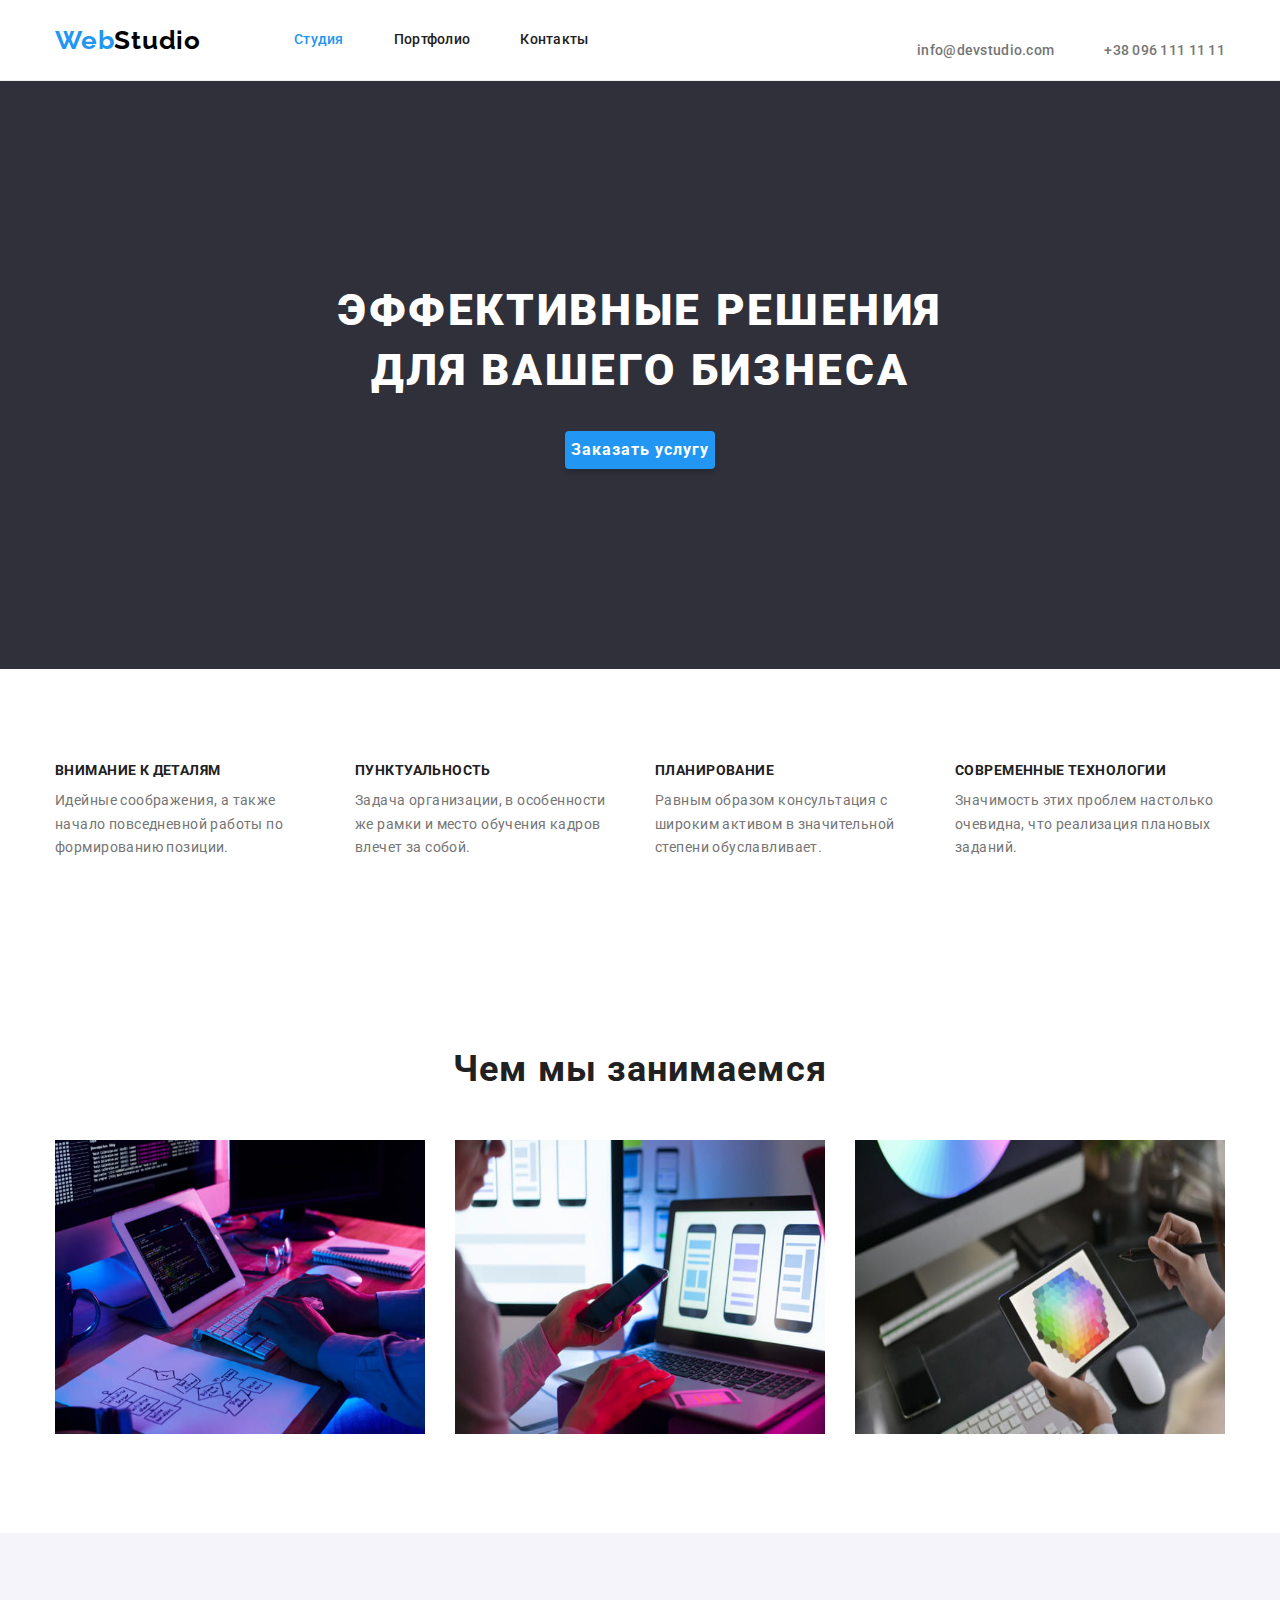
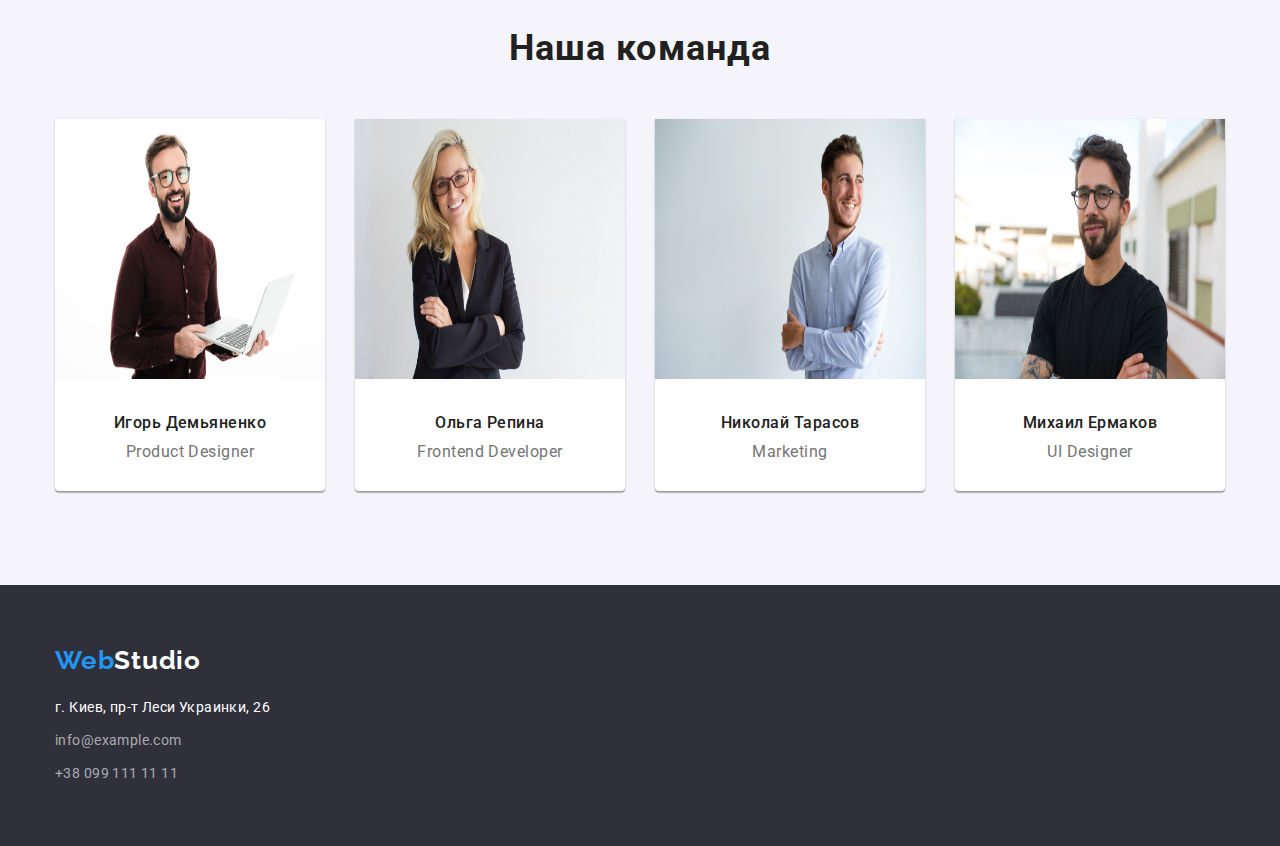
==== commit 36082061: "correction" ====
--- a/index.html
+++ b/index.html
@@ -18,11 +18,11 @@
     <header class="header">
       <!--Navigation-->
       <div class="container navigation">
+        <!--Logo-->
+        <a class="link logo" href="index.html"
+          >Web<span class="logo-black">Studio</span></a
+        >
         <nav class="navigation">
-          <!--Logo-->
-          <a class="link logo" href="index.html"
-            >Web<span class="logo-black">Studio</span></a
-          >
           <!--Links-->
           <ul class="nav-list list">
             <li class="nav-item">
@@ -96,7 +96,7 @@
         </div>
       </section>
       <!--Our specification-->
-      <section class="section section-nopaddingtop specifications">
+      <section class="section specifications">
         <h2 class="section-title">Чем мы занимаемся</h2>
         <div class="container">
           <ul class="specifications-list list">
@@ -133,59 +133,51 @@
           <h2 class="section-title">Наша команда</h2>
           <ul class="team-list list">
             <li class="team-item">
-              <div class="card">
-                <img
-                  src="./images/teammate1.jpg"
-                  alt="Член комманды"
-                  width="270"
-                  height="260"
-                />
-                <div class="card-text">
-                  <h3 class="team-item-name">Игорь Демьяненко</h3>
-                  <p class="team-item-role" lang="en">Product Designer</p>
-                </div>
-              </div>
-            </li>
-            <li class="team-item">
-              <div class="card">
-                <img
-                  src="./images/teammate2.jpg"
-                  alt="Член комманды"
-                  width="270"
-                  height="260"
-                />
-                <div class="card-text">
-                  <h3 class="team-item-name">Ольга Репина</h3>
-                  <p class="team-item-role" lang="en">Frontend Developer</p>
-                </div>
-              </div>
-            </li>
-            <li class="team-item">
-              <div class="card">
-                <img
-                  src="./images/teammate3.jpg"
-                  alt="Член комманды"
-                  width="270"
-                  height="260"
-                />
-                <div class="card-text">
-                  <h3 class="team-item-name">Николай Тарасов</h3>
-                  <p class="team-item-role" lang="en">Marketing</p>
-                </div>
-              </div>
-            </li>
-            <li class="team-item">
-              <div class="card">
-                <img
-                  src="./images/teammate4.jpg"
-                  alt="Член комманды"
-                  width="270"
-                  height="260"
-                />
-                <div class="card-text">
-                  <h3 class="team-item-name">Михаил Ермаков</h3>
-                  <p class="team-item-role" lang="en">UI Designer</p>
-                </div>
+              <img
+                src="./images/teammate1.jpg"
+                alt="Член комманды"
+                width="270"
+                height="260"
+              />
+              <div class="card-text">
+                <h3 class="team-item-name">Игорь Демьяненко</h3>
+                <p class="team-item-role" lang="en">Product Designer</p>
+              </div>
+            </li>
+            <li class="team-item">
+              <img
+                src="./images/teammate2.jpg"
+                alt="Член комманды"
+                width="270"
+                height="260"
+              />
+              <div class="card-text">
+                <h3 class="team-item-name">Ольга Репина</h3>
+                <p class="team-item-role" lang="en">Frontend Developer</p>
+              </div>
+            </li>
+            <li class="team-item">
+              <img
+                src="./images/teammate3.jpg"
+                alt="Член комманды"
+                width="270"
+                height="260"
+              />
+              <div class="card-text">
+                <h3 class="team-item-name">Николай Тарасов</h3>
+                <p class="team-item-role" lang="en">Marketing</p>
+              </div>
+            </li>
+            <li class="team-item">
+              <img
+                src="./images/teammate4.jpg"
+                alt="Член комманды"
+                width="270"
+                height="260"
+              />
+              <div class="card-text">
+                <h3 class="team-item-name">Михаил Ермаков</h3>
+                <p class="team-item-role" lang="en">UI Designer</p>
               </div>
             </li>
           </ul>
@@ -199,27 +191,29 @@
           >Web<span class="logo-white link">Studio</span></a
         >
         <!--Contacts-->
-        <ul class="contact-list list">
-          <li>
-            <a
-              class="contact-map link"
-              href="https://www.google.com.ua/maps/place/%D0%B1%D1%83%D0%BB%D1%8C%D0%B2%D0%B0%D1%80+%D0%9B%D0%B5%D1%81%D1%96+%D0%A3%D0%BA%D1%80%D0%B0%D1%97%D0%BD%D0%BA%D0%B8,+26,+%D0%9A%D0%B8%D1%97%D0%B2,+02000/@50.4265841,30.5361971,17z/data=!4m13!1m7!3m6!1s0x40d4cf0e033ecbe9:0x57a4dffefec77da0!2z0LHRg9C70YzQstCw0YAg0JvQtdGB0ZYg0KPQutGA0LDRl9C90LrQuCwgMjYsINCa0LjRl9CyLCAwMjAwMA!3b1!8m2!3d50.4265807!4d30.5383858!3m4!1s0x40d4cf0e033ecbe9:0x57a4dffefec77da0!8m2!3d50.4265807!4d30.5383858"
-              >г. Киев, пр-т Леси Украинки, 26</a
-            >
-          </li>
-          <li>
-            <a
-              class="secondary-contact-link link"
-              href="mailto:info@example.com"
-              >info@example.com</a
-            >
-          </li>
-          <li>
-            <a class="secondary-contact-link link" href="tel:+380961111111"
-              >+38 099 111 11 11
-            </a>
-          </li>
-        </ul>
+        <adress class="adress">
+          <ul class="contact-list list">
+            <li class="footer-item">
+              <a
+                class="contact-map link"
+                href="https://www.google.com.ua/maps/place/%D0%B1%D1%83%D0%BB%D1%8C%D0%B2%D0%B0%D1%80+%D0%9B%D0%B5%D1%81%D1%96+%D0%A3%D0%BA%D1%80%D0%B0%D1%97%D0%BD%D0%BA%D0%B8,+26,+%D0%9A%D0%B8%D1%97%D0%B2,+02000/@50.4265841,30.5361971,17z/data=!4m13!1m7!3m6!1s0x40d4cf0e033ecbe9:0x57a4dffefec77da0!2z0LHRg9C70YzQstCw0YAg0JvQtdGB0ZYg0KPQutGA0LDRl9C90LrQuCwgMjYsINCa0LjRl9CyLCAwMjAwMA!3b1!8m2!3d50.4265807!4d30.5383858!3m4!1s0x40d4cf0e033ecbe9:0x57a4dffefec77da0!8m2!3d50.4265807!4d30.5383858"
+                >г. Киев, пр-т Леси Украинки, 26</a
+              >
+            </li>
+            <li class="footer-item">
+              <a
+                class="secondary-contact-link link"
+                href="mailto:info@example.com"
+                >info@example.com</a
+              >
+            </li>
+            <li class="footer-item">
+              <a class="secondary-contact-link link" href="tel:+380961111111"
+                >+38 099 111 11 11
+              </a>
+            </li>
+          </ul>
+        </adress>
       </div>
     </footer>
   </body>
--- a/css/styles.css
+++ b/css/styles.css
@@ -46,10 +46,9 @@
   text-decoration: none;
 }
 .list {
-  margin-top: 0;
+  list-style: none;
   margin-bottom: 0;
   padding: 0;
-  list-style: none;
 }
 .header {
   border-bottom: 1px solid var(--line-color);
@@ -57,9 +56,6 @@
 /*Логотип*/
 .logo {
   display: block;
-  margin-right: 93px;
-  padding-top: 24px;
-  padding-bottom: 24px;
 
   font-family: Raleway;
   font-weight: 700;
@@ -75,14 +71,14 @@
   color: var(--secondary-color);
 }
 /*Навигация*/
-.container.navigation {
-  min-height: 80px;
-}
+
 .navigation,
 .nav-list {
   display: flex;
   align-items: center;
-  flex-wrap: wrap;
+}
+.nav-list {
+  margin-left: 93px;
 }
 .nav-link {
   font-weight: 500;
@@ -98,10 +94,10 @@
   letter-spacing: 0.02em;
   color: var(--first-text-color);
 }
-.container.navigation > .navigation {
-  margin-right: auto;
-}
-.nav-item > .link {
+.contact-list {
+  margin-left: auto;
+}
+.nav-item > .nav-link {
   display: block;
   padding-top: 32px;
   padding-bottom: 32px;
@@ -140,21 +136,15 @@
   color: var(--secondary-color);
 }
 .section.top-section {
-  padding-top: 200px;
-  padding-bottom: 200px;
-  border: 1px solid transparent;
+  padding: 200px 0;
 }
 /*Кнопки*/
 .primary-btn {
   cursor: pointer;
   min-height: 38px;
-  width: 200px;
-  height: 50px;
   font-weight: 700;
   font-size: 16px;
   line-height: 1.87;
-  align-items: center;
-  text-align: center;
   letter-spacing: 0.06em;
   color: var(--secondary-color);
   background-color: var(--accent-color);
@@ -254,19 +244,16 @@
 }
 .team-item {
   margin-right: 30px;
-}
-.team-item:last-child {
-  margin-right: 0px;
-}
-.card {
   background-color: var(--secondary-color);
   box-shadow: 0px 1px 3px rgba(0, 0, 0, 0.12), 0px 1px 1px rgba(0, 0, 0, 0.14),
     0px 2px 1px rgba(0, 0, 0, 0.2);
   border-radius: 0px 0px 4px 4px;
 }
+.team-item:last-child {
+  margin-right: 0px;
+}
 .card-text {
-  padding-top: 30px;
-  padding-bottom: 30px;
+  padding: 30px 0;
 }
 .team-item-name {
   margin: 0 0 10px 0;
@@ -292,15 +279,21 @@
   background-color: var(--seconadary-background-color);
   padding: 60px 0;
 }
+.adress {
+  font-style: normal;
+}
+.contact-list {
+  margin-top: 20px;
+}
 .contact-map {
-  padding: 0;
-  margin-bottom: 9px;
-
   font-weight: 400;
   font-size: 14px;
   line-height: 1.71;
   letter-spacing: 0.03em;
   color: var(--secondary-color);
+}
+.footer-item:not(:first-child) {
+  margin-top: 9px;
 }
 .secondary-contact-link {
   font-weight: 400;
@@ -354,7 +347,6 @@
   color: var(--primary-shade-color);
 }
 .portfolio-item-text {
-  margin: 0;
   text-align: left;
   font-weight: 400;
   font-size: 16px;
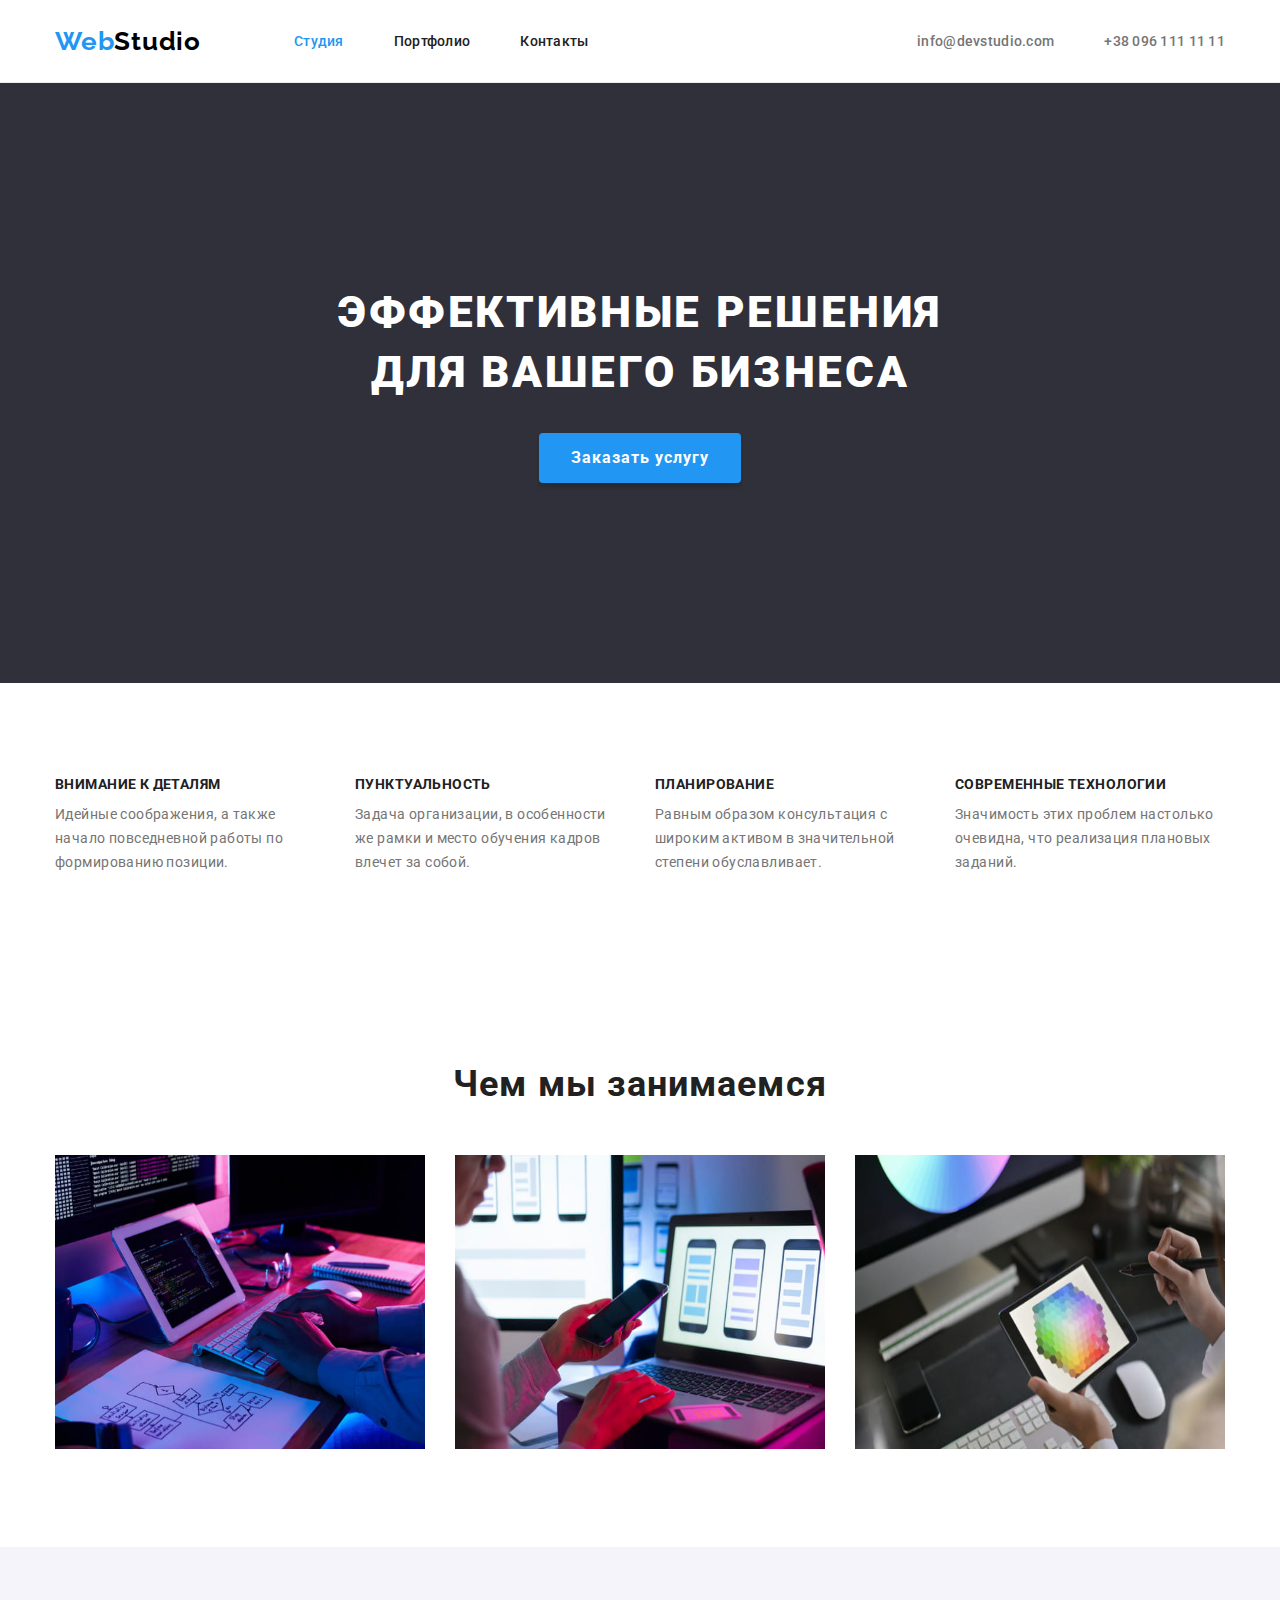
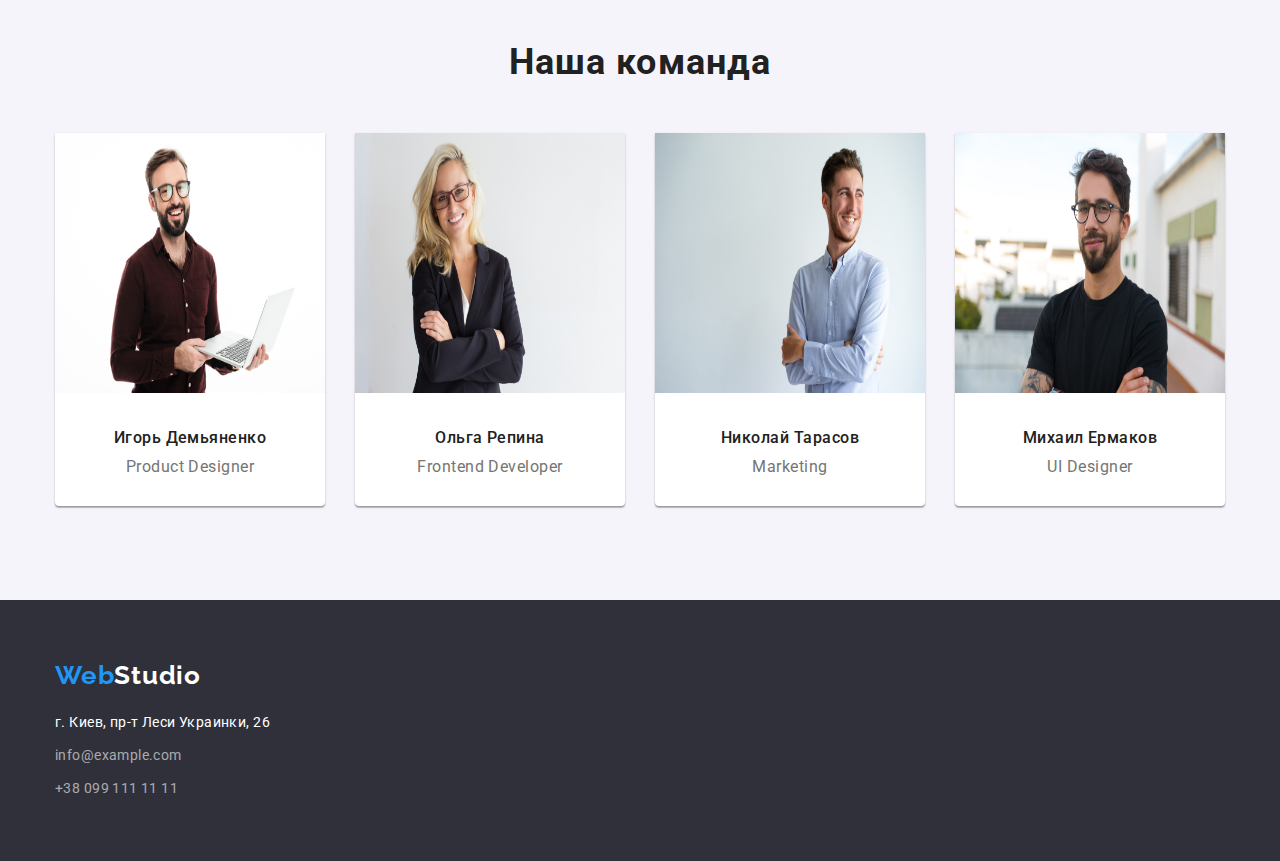
==== commit 465aee1e: "correct v2" ====
--- a/index.html
+++ b/index.html
@@ -17,7 +17,7 @@
   <body>
     <header class="header">
       <!--Navigation-->
-      <div class="container navigation">
+      <div class="container conhead">
         <!--Logo-->
         <a class="link logo" href="index.html"
           >Web<span class="logo-black">Studio</span></a
@@ -37,7 +37,7 @@
           </ul>
         </nav>
         <!--Contacts-->
-        <ul class="contact-list nav-list list">
+        <ul class="contact-list list">
           <li class="nav-item">
             <a class="contact-link link" href="mailto:info@example.com"
               >info@devstudio.com</a
@@ -60,9 +60,9 @@
         </div>
       </section>
       <!--Our advantages-->
-      <section class="section advantages-section">
-        <h2 class="section-title headen">Особенности</h2>
-        <div class="container">
+      <section class="section">
+        <div class="container">
+          <h2 class="section-title headen">Особенности</h2>
           <ul class="advantages-list list">
             <li class="advantages-item">
               <h3 class="advantages-item-title">Внимание к деталям</h3>
@@ -191,8 +191,8 @@
           >Web<span class="logo-white link">Studio</span></a
         >
         <!--Contacts-->
-        <adress class="adress">
-          <ul class="contact-list list">
+        <address class="address">
+          <ul class="secondary-contact-list list">
             <li class="footer-item">
               <a
                 class="contact-map link"
@@ -213,7 +213,7 @@
               </a>
             </li>
           </ul>
-        </adress>
+        </address>
       </div>
     </footer>
   </body>
--- a/css/styles.css
+++ b/css/styles.css
@@ -29,11 +29,9 @@
   margin: 0 auto;
 }
 .section {
-  padding-top: 94px;
-  padding-bottom: 94px;
-  text-align: center;
-}
-.images {
+  padding: 94px 0;
+}
+.img {
   display: block;
   max-width: 100%;
   height: auto;
@@ -47,16 +45,15 @@
 }
 .list {
   list-style: none;
-  margin-bottom: 0;
   padding: 0;
 }
+
 .header {
   border-bottom: 1px solid var(--line-color);
+  align-items: center;
 }
 /*Логотип*/
 .logo {
-  display: block;
-
   font-family: Raleway;
   font-weight: 700;
   font-size: 26px;
@@ -71,13 +68,11 @@
   color: var(--secondary-color);
 }
 /*Навигация*/
-
-.navigation,
-.nav-list {
-  display: flex;
-  align-items: center;
-}
-.nav-list {
+.conhead {
+  display: flex;
+  align-items: center;
+}
+.navigation {
   margin-left: 93px;
 }
 .nav-link {
@@ -94,11 +89,12 @@
   letter-spacing: 0.02em;
   color: var(--first-text-color);
 }
+.nav-list,
 .contact-list {
+  display: flex;
   margin-left: auto;
 }
-.nav-item > .nav-link {
-  display: block;
+.nav-list {
   padding-top: 32px;
   padding-bottom: 32px;
 }
@@ -121,16 +117,15 @@
 /*Титул*/
 .top-section {
   background-color: var(--seconadary-background-color);
+  text-align: center;
 }
 .top-title {
   width: 696px;
   margin: 0 auto 30px;
-  padding: 0;
 
   font-weight: 900;
   font-size: 44px;
   line-height: 1.36;
-  text-align: center;
   letter-spacing: 0.06em;
   text-transform: uppercase;
   color: var(--secondary-color);
@@ -141,7 +136,7 @@
 /*Кнопки*/
 .primary-btn {
   cursor: pointer;
-  min-height: 38px;
+  padding: 10px 32px;
   font-weight: 700;
   font-size: 16px;
   line-height: 1.87;
@@ -156,12 +151,10 @@
 }
 .secondary-btn {
   cursor: pointer;
-  min-height: 38px;
-
-  padding-left: 22px;
-  padding-right: 22px;
-
-  font-family: "Roboto", "sans-serif";
+
+  padding-left: 6px 22px;
+
+  font-family: inherit;
   font-weight: 500;
   font-size: 16px;
   line-height: 1.62;
@@ -174,8 +167,7 @@
   border-radius: 4px;
 }
 .secondary-btn:focus,
-.secondary-btn:hover,
-.active {
+.secondary-btn:hover {
   background-color: var(--accent-color);
   color: var(--secondary-color);
   box-shadow: 0px 3px 1px rgba(0, 0, 0, 0.1), 0px 1px 2px rgba(0, 0, 0, 0.08),
@@ -204,8 +196,6 @@
 }
 .advantages-list {
   display: flex;
-  align-items: center;
-  text-align: left;
 }
 .advantages-item {
   width: 270px;
@@ -279,10 +269,10 @@
   background-color: var(--seconadary-background-color);
   padding: 60px 0;
 }
-.adress {
+.address {
   font-style: normal;
 }
-.contact-list {
+.secondary-contact-list {
   margin-top: 20px;
 }
 .contact-map {
@@ -305,8 +295,6 @@
 /*Портфолио*/
 .filter-list {
   display: flex;
-  align-items: center;
-  text-align: left;
   justify-content: center;
   margin-bottom: 50px;
 }
@@ -329,12 +317,11 @@
 }
 .card-field .portfolio-card {
   border: 1px solid var(--border-color);
-  border-top: 1px solid transparent;
+  border-top: none;
   padding: 20px 24px;
 }
 .portfolio-card {
-  padding-top: 30px;
-  padding-bottom: 30px;
+  padding-top: 30px 30px;
 }
 .portfolio-item-title {
   margin: 0 0 4px 0;
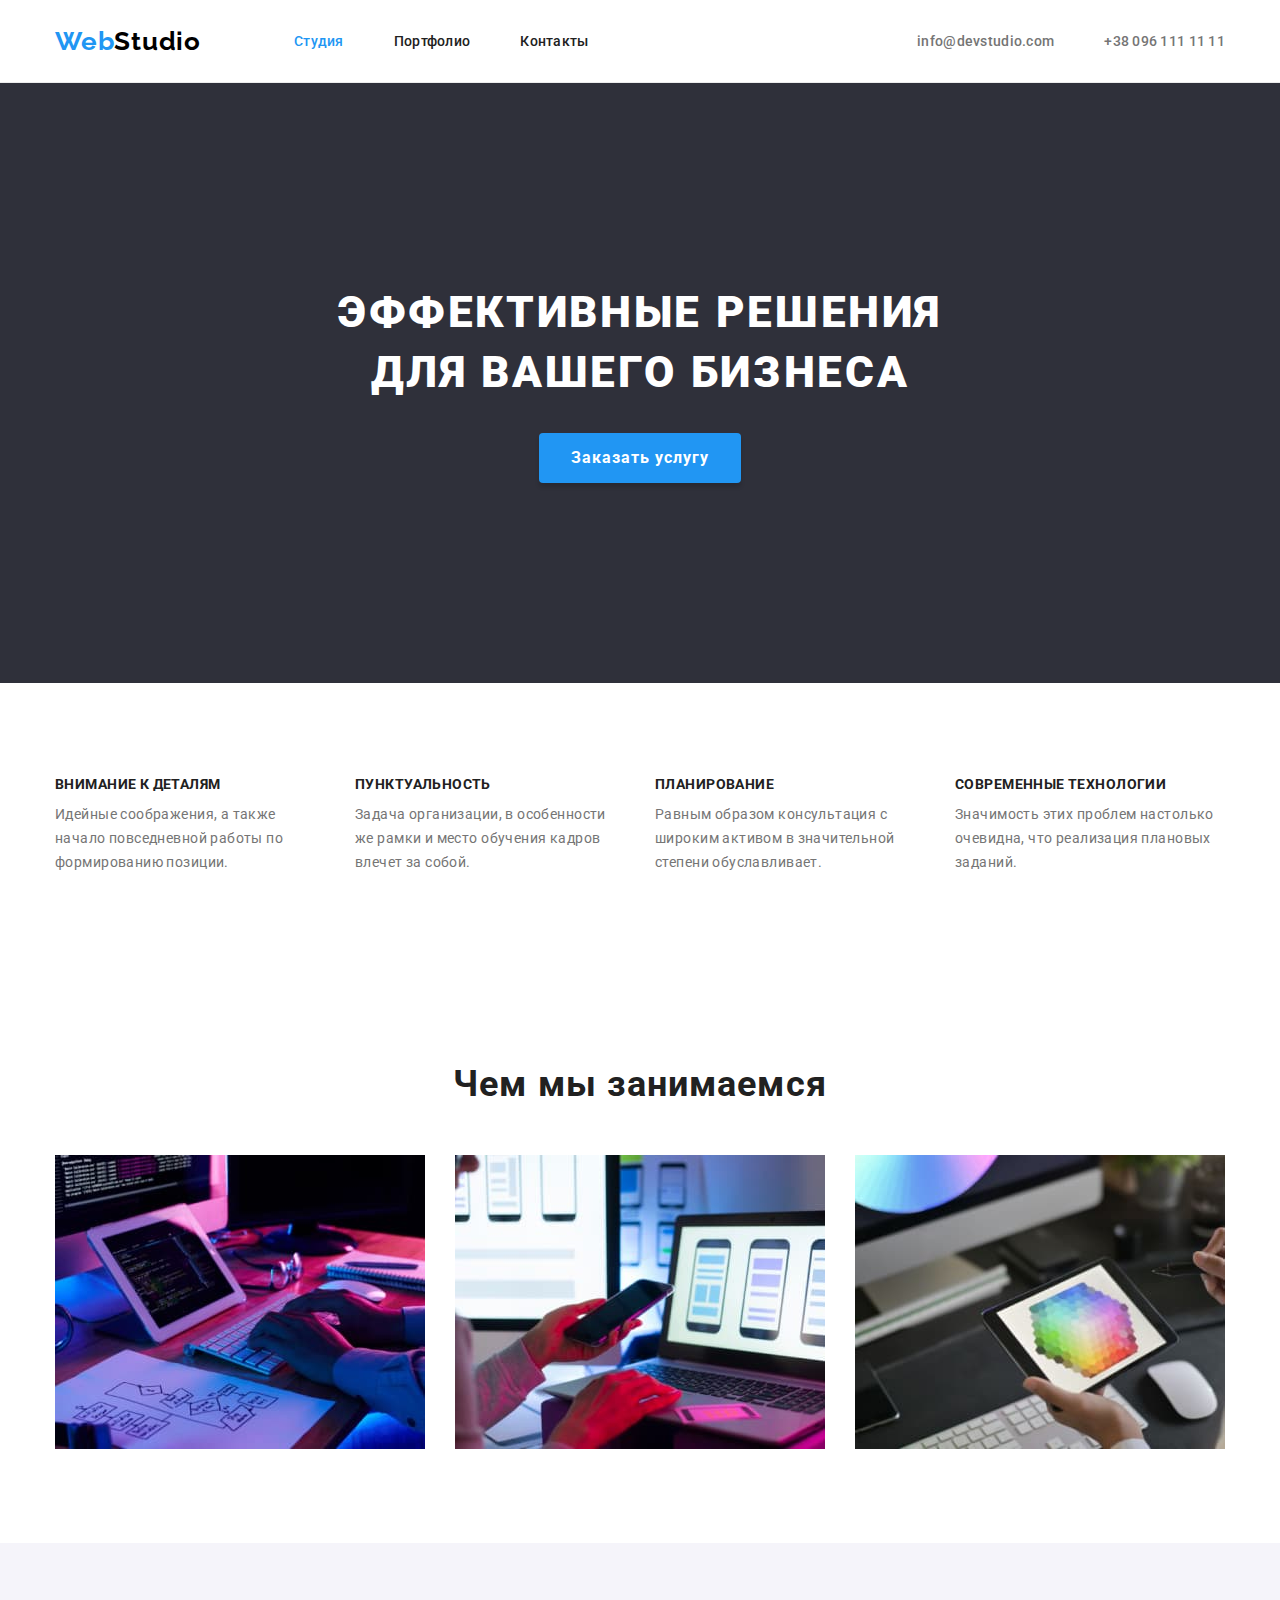
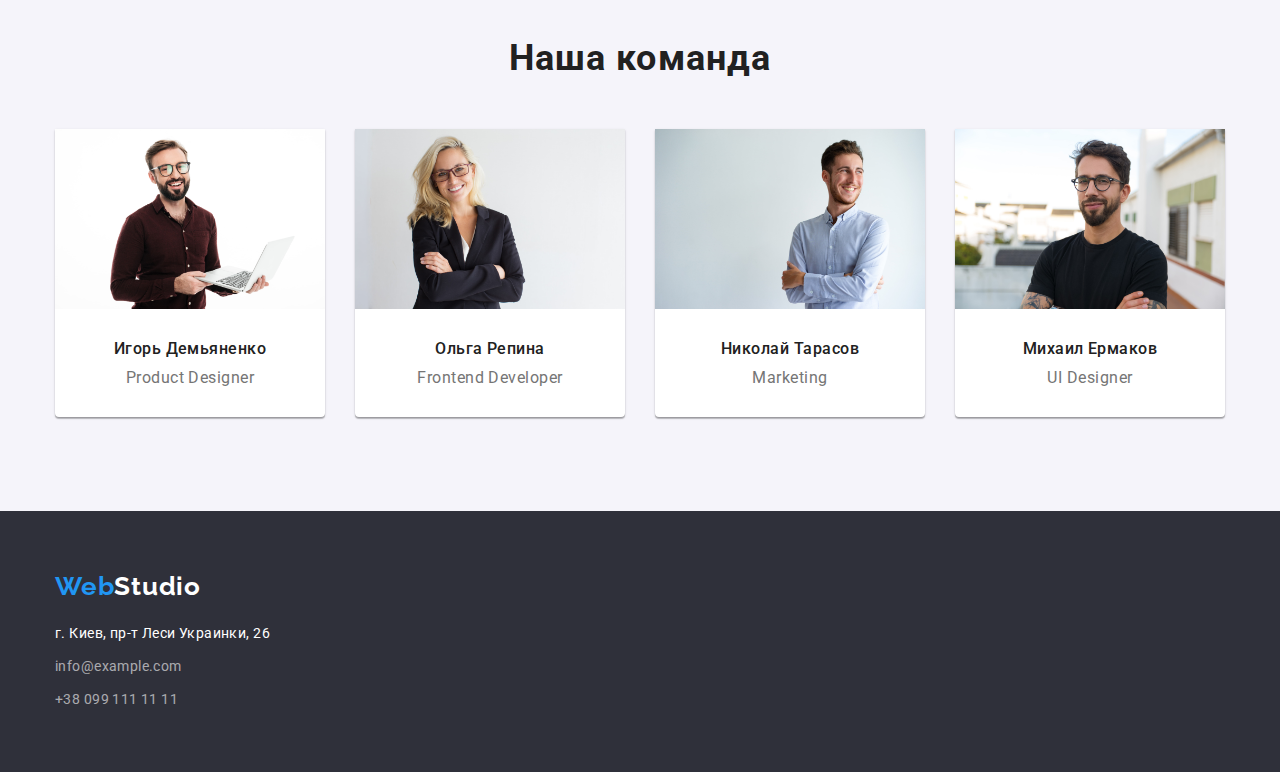
==== commit f7e077ca: "correct v3" ====
--- a/index.html
+++ b/index.html
@@ -97,8 +97,8 @@
       </section>
       <!--Our specification-->
       <section class="section specifications">
-        <h2 class="section-title">Чем мы занимаемся</h2>
-        <div class="container">
+        <div class="container">
+          <h2 class="section-title">Чем мы занимаемся</h2>
           <ul class="specifications-list list">
             <li class="specifications-item">
               <img
--- a/css/styles.css
+++ b/css/styles.css
@@ -6,7 +6,7 @@
   --second-text-color: rgba(255, 255, 255, 0.6);
   --accent-color: #2196f3;
   --secondary-color: #ffffff;
-  --other-background-color: #f5f4fa;
+  --seconadary-shade-color: #f5f4fa;
   --seconadary-background-color: #2f303a;
   --btn-background-color: #f5f4fa;
   --primary-color: #000000;
@@ -31,7 +31,7 @@
 .section {
   padding: 94px 0;
 }
-.img {
+img {
   display: block;
   max-width: 100%;
   height: auto;
@@ -224,7 +224,7 @@
 }
 /*Наша комманда*/
 .team {
-  background-color: var(--other-background-color);
+  background-color: var(--seconadary-shade-color);
 }
 .team-list {
   text-align: center;
@@ -271,8 +271,6 @@
 }
 .address {
   font-style: normal;
-}
-.secondary-contact-list {
   margin-top: 20px;
 }
 .contact-map {
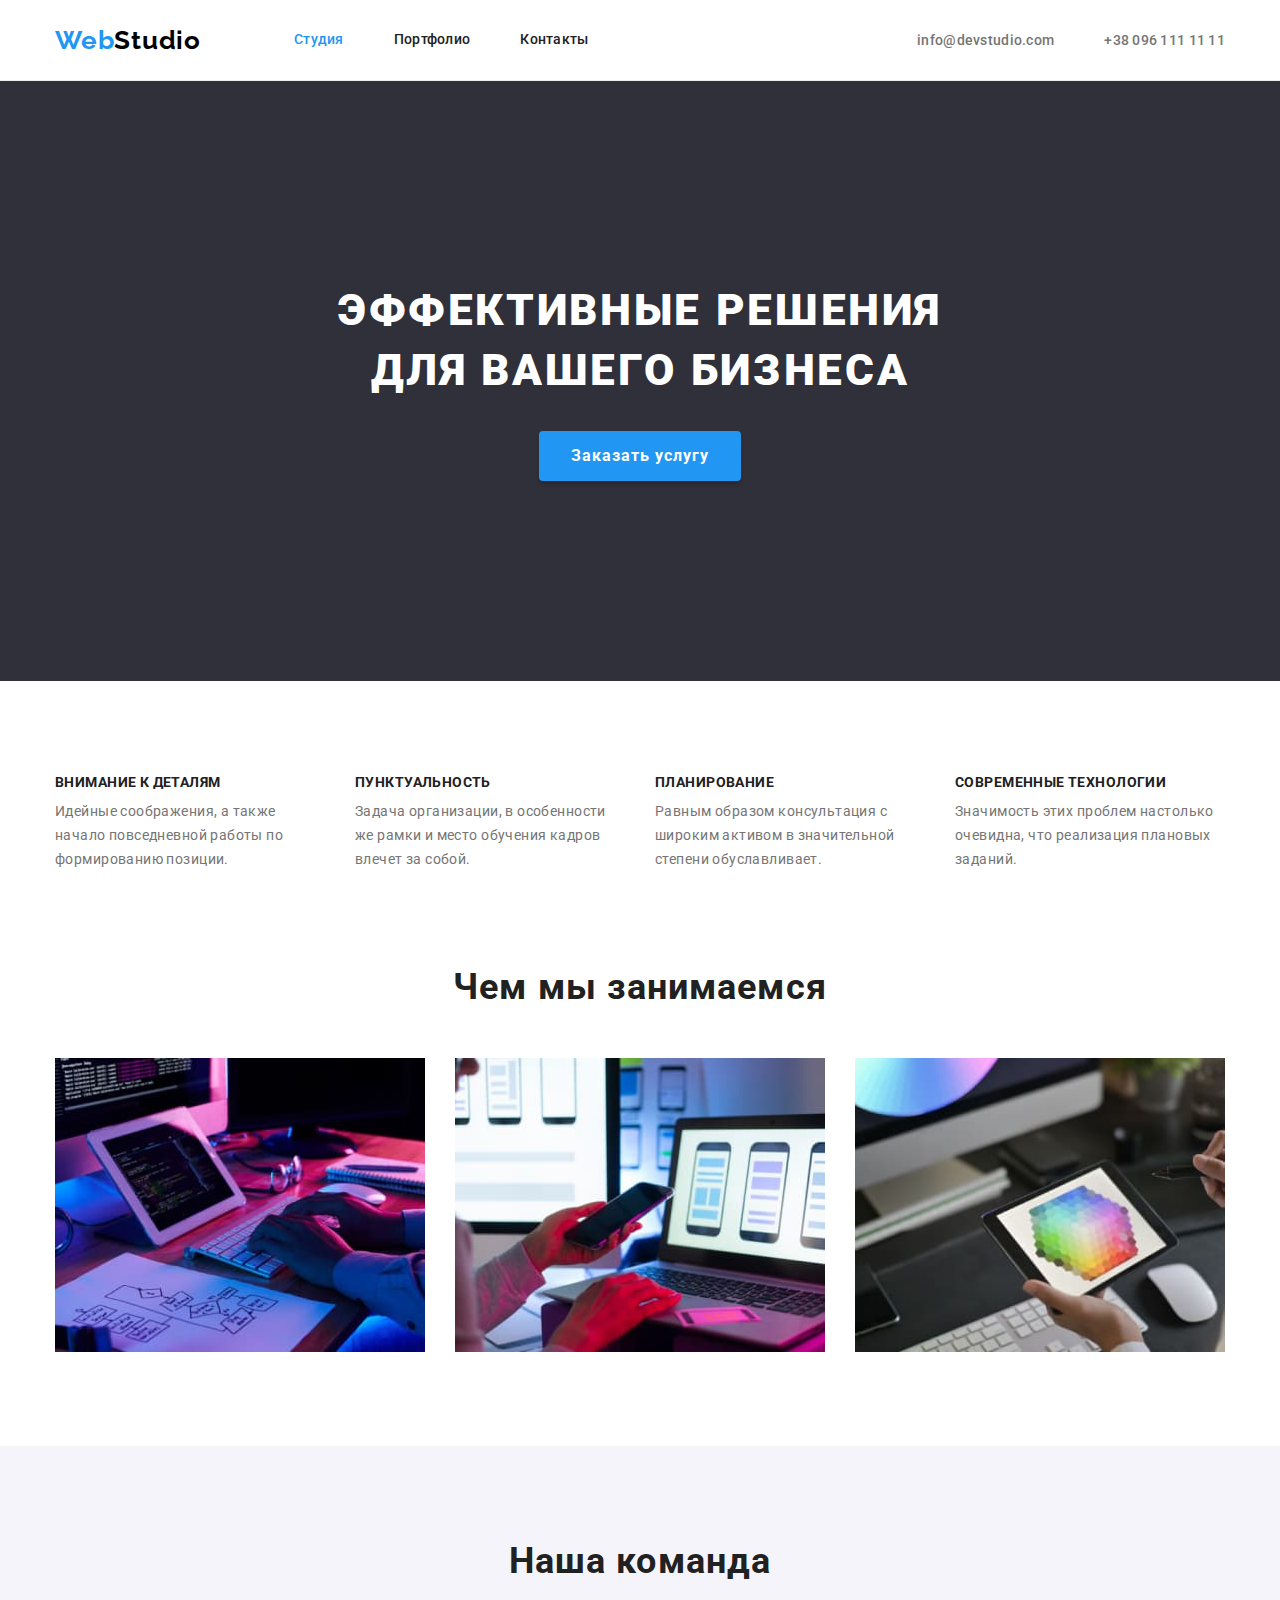
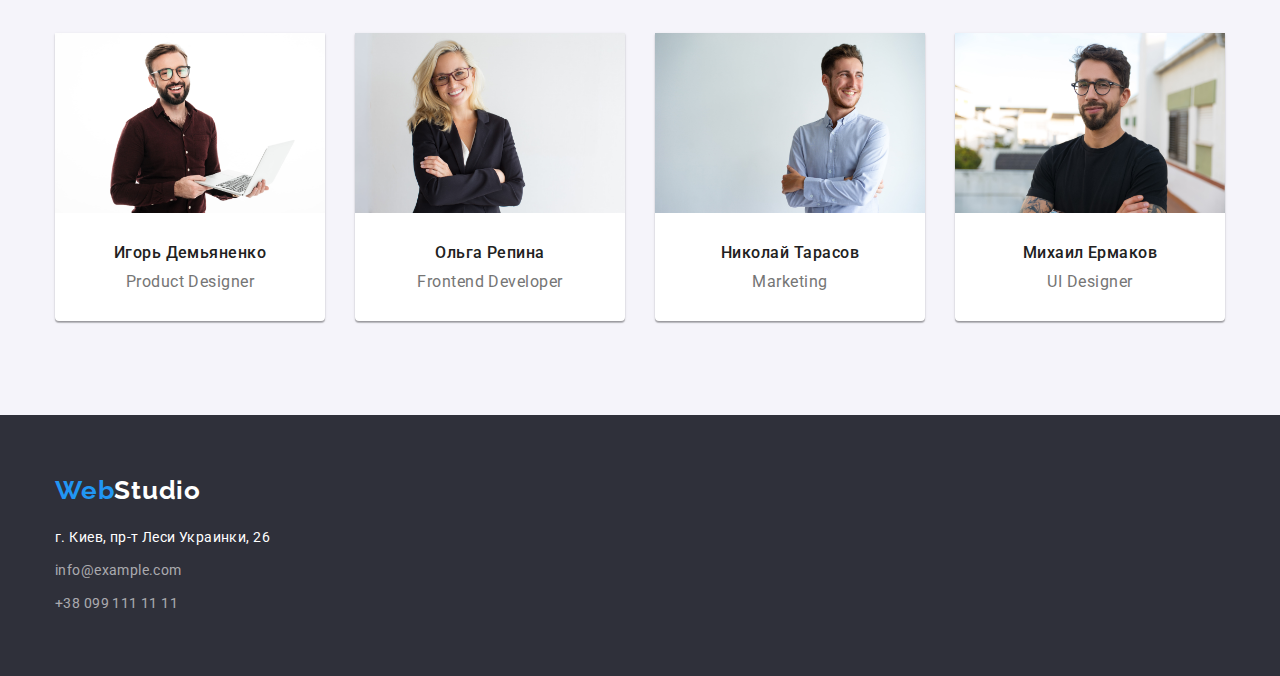
==== commit 00241e91: "correct v4" ====
--- a/index.html
+++ b/index.html
@@ -60,7 +60,7 @@
         </div>
       </section>
       <!--Our advantages-->
-      <section class="section">
+      <section class="section adv">
         <div class="container">
           <h2 class="section-title headen">Особенности</h2>
           <ul class="advantages-list list">
--- a/css/styles.css
+++ b/css/styles.css
@@ -76,6 +76,9 @@
   margin-left: 93px;
 }
 .nav-link {
+  padding-top: 32px;
+  padding-bottom: 32px;
+  display: block;
   font-weight: 500;
   font-size: 14px;
   line-height: 1.14;
@@ -93,10 +96,6 @@
 .contact-list {
   display: flex;
   margin-left: auto;
-}
-.nav-list {
-  padding-top: 32px;
-  padding-bottom: 32px;
 }
 .nav-item:not(:last-child) {
   margin-right: 50px;
@@ -184,6 +183,9 @@
   text-transform: uppercase;
   color: var(--primary-shade-color);
 }
+.adv {
+  padding-bottom: 47px;
+}
 .advantages-item-text {
   margin: 0;
   padding: 0;
@@ -204,6 +206,9 @@
   margin-right: 30px;
 }
 /*Чем занимаемся*/
+.specifications {
+  padding-top: 47px;
+}
 .section-title {
   margin: 0 0 50px 0;
   font-weight: 700;
